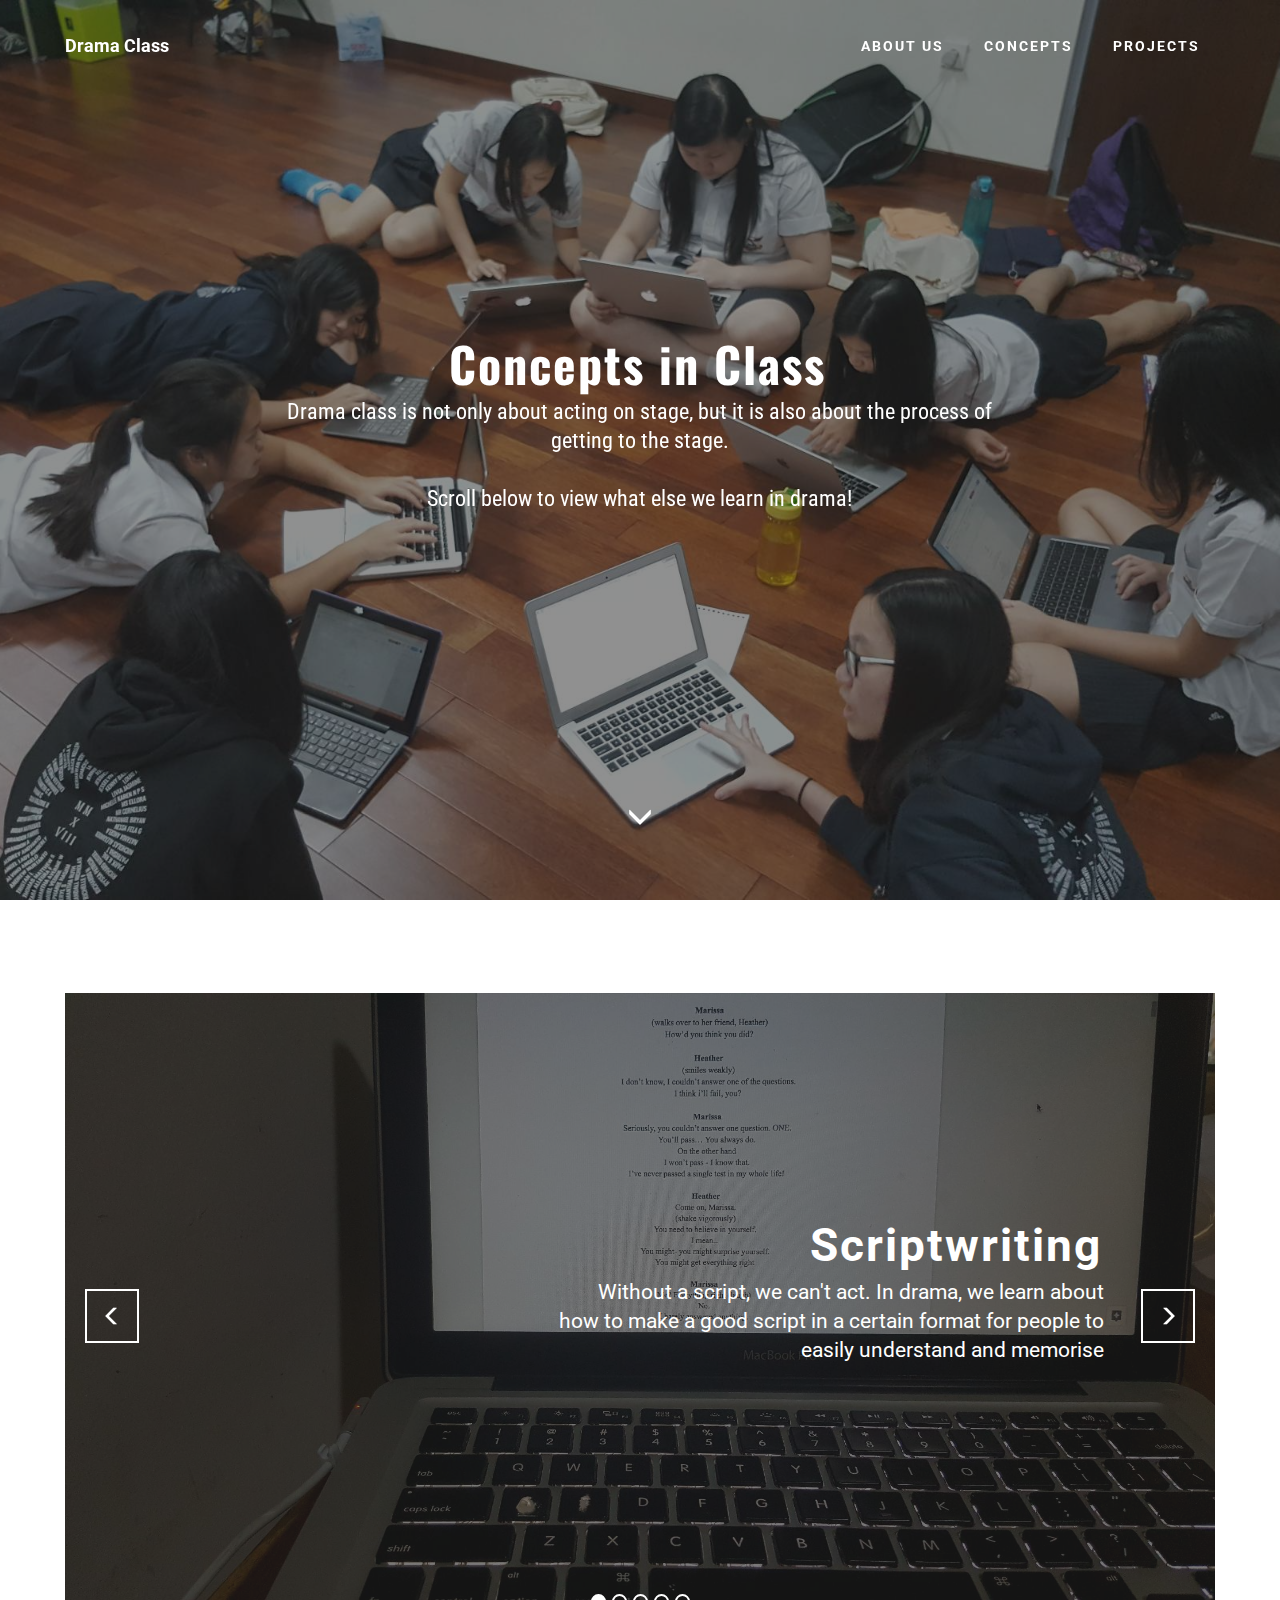
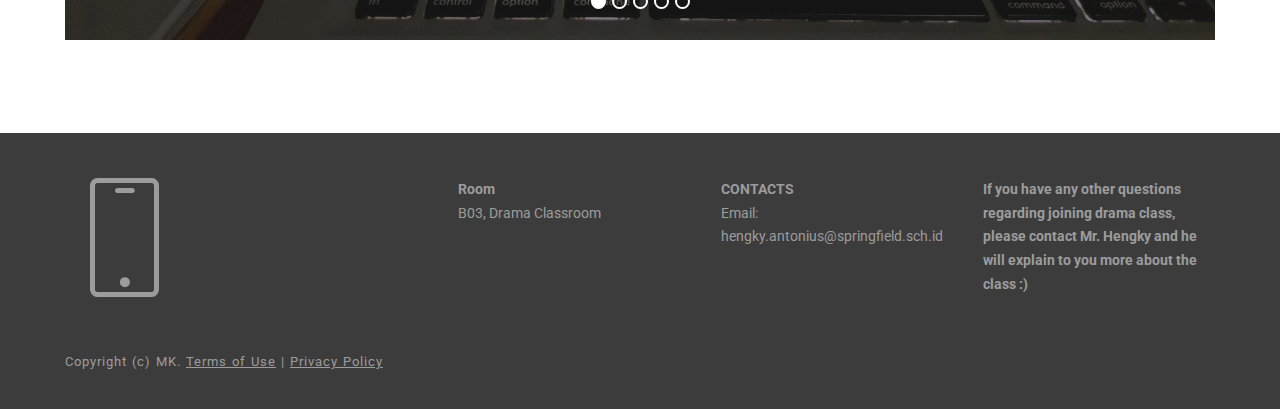
==== concepts.html @ bdacf46d "create github pages" ====
<!DOCTYPE html>
<html >
<head>
  <!-- Site made with Mobirise Website Builder v4.5.4, https://mobirise.com -->
  <meta charset="UTF-8">
  <meta http-equiv="X-UA-Compatible" content="IE=edge">
  <meta name="generator" content="Mobirise v4.5.4, mobirise.com">
  <meta name="viewport" content="width=device-width, initial-scale=1, minimum-scale=1">
  <link rel="shortcut icon" href="assets/images/logo.png" type="image/x-icon">
  <meta name="description" content="Web Page Creator Description">
  <title>Concepts</title>
  <link rel="stylesheet" href="assets/web/assets/mobirise-icons/mobirise-icons.css">
  <link rel="stylesheet" href="https://fonts.googleapis.com/css?family=Roboto:700,400&subset=cyrillic,latin,greek,vietnamese">
  <link rel="stylesheet" href="assets/bootstrap/css/bootstrap.min.css">
  <link rel="stylesheet" href="assets/animate.css/animate.min.css">
  <link rel="stylesheet" href="assets/mobirise/css/style.css">
  <link rel="stylesheet" href="assets/dropdown-menu/style.css">
  <link rel="stylesheet" href="assets/mobirise-slider/style.css">
  <link rel="stylesheet" href="assets/mobirise/css/mbr-additional.css" type="text/css">
  
  
  
</head>
<body>
<section id="dropdown-menu-7" data-rv-view="21">

    <nav class="navbar navbar-dropdown transparent navbar-fixed-top bg-color">

        <div class="container">

            <div class="navbar-brand">
                
                <a class="text-white" href="index.html">Drama Class</a>
            </div>

            <button class="navbar-toggler pull-xs-right hidden-md-up" type="button" data-toggle="collapse" data-target="#exCollapsingNavbar">
                <div class="hamburger-icon"></div>
            </button>

            <ul class="nav-dropdown collapse pull-xs-right navbar-toggleable-sm nav navbar-nav" id="exCollapsingNavbar"><li class="nav-item"><a class="nav-link link" href="page4.html">ABOUT US</a></li><li class="nav-item dropdown"><a class="nav-link link" href="concepts.html" aria-expanded="false">CONCEPTS</a></li><li class="nav-item"><a class="nav-link link" href="Projects.html" aria-expanded="false">PROJECTS</a></li></ul>

        </div>

    </nav>

</section>

<section class="engine"><a href="https://mobirise.co/d">free web software</a></section><section class="mbr-box mbr-section mbr-section--relative mbr-section--fixed-size mbr-section--full-height mbr-section--bg-adapted mbr-parallax-background mbr-after-navbar" id="header4-r" data-rv-view="23" style="background-image: url(assets/images/20180405-112020-2000x1125.jpg);">
    <div class="mbr-box__magnet mbr-box__magnet--sm-padding mbr-box__magnet--center-center">
        <div class="mbr-overlay" style="opacity: 0.5; background-color: rgb(34, 34, 34);"></div>
        <div class="mbr-box__container mbr-section__container container">
            <div class="mbr-box mbr-box--stretched"><div class="mbr-box__magnet mbr-box__magnet--center-center">
                <div class="row"><div class=" col-sm-8 col-sm-offset-2">
                    <div class="mbr-hero animated fadeInUp">
                        <h1 class="mbr-hero__text">Concepts in Class</h1>
                        <p class="mbr-hero__subtext">Drama class is not only about acting on stage, but it is also about the process of getting to the stage.<br><br>Scroll below to view what else we learn in drama!</p>
                    </div>
                    
                </div></div>
            </div></div>
        </div>
        <div class="mbr-arrow mbr-arrow--floating text-center">
            <div class="mbr-section__container container">
                <a class="mbr-arrow__link" href="#slider-1f"><i class="glyphicon glyphicon-menu-down"></i></a>
            </div>
        </div>
    </div>
</section>

<section class="mbr-slider mbr-section mbr-section--no-padding carousel slide" data-ride="carousel" data-wrap="true" data-interval="5000" id="slider-1f" data-rv-view="26" style="background-color: rgb(255, 255, 255);">
    <div class="mbr-section__container boxed-slider container" style="padding-top: 93px; padding-bottom: 93px;">
        <div>
            <ol class="carousel-indicators">
                <li data-app-prevent-settings="" data-target="#slider-1f" class="active" data-slide-to="0"></li><li data-app-prevent-settings="" data-target="#slider-1f" data-slide-to="1"></li><li data-app-prevent-settings="" data-target="#slider-1f" data-slide-to="2"></li><li data-app-prevent-settings="" data-target="#slider-1f" data-slide-to="3"></li><li data-app-prevent-settings="" data-target="#slider-1f" data-slide-to="4"></li>
            </ol>
            <div class="carousel-inner" role="listbox">
                <div class="mbr-box mbr-section mbr-section--relative mbr-section--fixed-size mbr-section--bg-adapted item dark center active">
                    <div class="mbr-box__magnet mbr-box__magnet--center-right">
                    <div class="mbr-overlay" style="opacity: 0.6;"></div>                        
                        <div>
                            <img src="assets/images/20180415-161152-2000x1125.jpg">
                            <div class="row">
                                <div class=" col-md-6 col-md-offset-5">  

                                <div class="mbr-hero">
                                    <h1 class="mbr-hero__text">Scriptwriting</h1>

                                    <p class="mbr-hero__subtext">Without a script, we can't act. In drama, we learn about how to make a good script in a certain format for people to easily understand and memorise</p>
                                </div>
                                
                                </div>
                            </div>
                        </div>
                    </div>
                </div><div class="mbr-box mbr-section mbr-section--relative mbr-section--fixed-size mbr-section--bg-adapted item dark center">
                    <div class="mbr-box__magnet mbr-box__magnet--center-right">
                    <div class="mbr-overlay" style="opacity: 0.4;"></div>                        
                        <div>
                            <img src="assets/images/img-1815-2000x1333.jpg">
                            <div class="row">
                                <div class=" col-md-6 col-md-offset-5">  

                                <div class="mbr-hero">
                                    <h1 class="mbr-hero__text">Directing</h1>

                                    <p class="mbr-hero__subtext">On drama class, we also learn how to direct a performance, even if the person might not even be from drama class.</p>
                                </div>
                                
                                </div>
                            </div>
                        </div>
                    </div>
                </div><div class="mbr-box mbr-section mbr-section--relative mbr-section--fixed-size mbr-section--bg-adapted item dark center">
                    <div class="mbr-box__magnet mbr-box__magnet--center-right">
                    <div class="mbr-overlay" style="opacity: 0.4;"></div>                        
                        <div>
                            <img src="assets/images/img-20171207-wa0040-1061x707.jpg">
                            <div class="row">
                                <div class=" col-md-6 col-md-offset-5">  

                                <div class="mbr-hero">
                                    <h1 class="mbr-hero__text">Acting</h1>

                                    <p class="mbr-hero__subtext">Whenever you hear drama its equivalent to acting and yes that is a part of drama class. In drama class you learn concepts related to acting such as blocking</p>
                                </div>
                                
                                </div>
                            </div>
                        </div>
                    </div>
                </div><div class="mbr-box mbr-section mbr-section--relative mbr-section--fixed-size mbr-section--bg-adapted item dark center">
                    <div class="mbr-box__magnet mbr-box__magnet--center-right">
                    <div class="mbr-overlay"></div>                        
                        <div>
                            <img src="assets/images/20180208-145716-2000x1125.jpg">
                            <div class="row">
                                <div class=" col-md-6 col-md-offset-5">  

                                <div class="mbr-hero">
                                    <h1 class="mbr-hero__text">Backstage</h1>

                                    <p class="mbr-hero__subtext">In drama, we learn backstage work such as tech, props and also costumes. Those little details really help in making the performance better</p>
                                </div>
                                
                                </div>
                            </div>
                        </div>
                    </div>
                </div><div class="mbr-box mbr-section mbr-section--relative mbr-section--fixed-size mbr-section--bg-adapted item dark center">
                    <div class="mbr-box__magnet mbr-box__magnet--center-right">
                    <div class="mbr-overlay" style="opacity: 0.5;"></div>                        
                        <div>
                            <img src="assets/images/1523733133379-1040x780.jpg">
                            <div class="row">
                                <div class=" col-md-6 col-md-offset-5">  

                                <div class="mbr-hero">
                                    <h1 class="mbr-hero__text">Budgeting</h1>

                                    <p class="mbr-hero__subtext">To make a performance we need a budget. This is why drama students also learn how to fundraise and effectively allocate costs for the best performance&nbsp;</p>
                                </div>
                                
                                </div>
                            </div>
                        </div>
                    </div>
                </div>
            </div>
            
            <a data-app-prevent-settings="" class="left carousel-control" role="button" data-slide="prev" href="#slider-1f">
                <span class="glyphicon glyphicon-menu-left" aria-hidden="true"></span>
                <span class="sr-only">Previous</span>
            </a>
            <a data-app-prevent-settings="" class="right carousel-control" role="button" data-slide="next" href="#slider-1f">
                <span class="glyphicon glyphicon-menu-right" aria-hidden="true"></span>
                <span class="sr-only">Next</span>
            </a>
        </div>
    </div>
</section>

<section class="mbr-section mbr-section--relative mbr-section--fixed-size" id="contacts1-g" data-rv-view="38" style="background-color: rgb(60, 60, 60);">
    
    <div class="mbr-section__container container">
        <div class="mbr-contacts mbr-contacts--wysiwyg row" style="padding-top: 45px; padding-bottom: 30px;">
            <div class="col-sm-4">
                <div><a href="https://mobirise.com" class="mbri-mobile mbr-iconfont mbr-iconfont-contacts1"></a></div>
            </div>
            <div class="col-sm-8">
                <div class="row">
                    <div class="col-sm-4">
                        <p class="mbr-contacts__text"><strong>Room</strong><br>B03, Drama Classroom<strong><br></strong><br><br></p>
                    </div>
                    <div class="col-sm-4">
                        <p class="mbr-contacts__text"><strong>CONTACTS</strong><br>Email: hengky.antonius@springfield.sch.id</p>
                    </div>
                    <div class="col-sm-4"><strong>If you have any other questions regarding joining drama class, please contact Mr. Hengky and he will explain to you more about the class :)</strong><ul class="mbr-contacts__list"></ul></div>
                </div>
            </div>
        </div>
    </div>
</section>

<footer class="mbr-section mbr-section--relative mbr-section--fixed-size" id="footer1-h" data-rv-view="40" style="background-color: rgb(60, 60, 60);">
    
    <div class="mbr-section__container container">
        <div class="mbr-footer mbr-footer--wysiwyg row" style="padding-top: 24.6px; padding-bottom: 36.9px;">
            <div class="col-sm-12">
                <p class="mbr-footer__copyright">Copyright (c) MK. <a class="mbr-footer__link text-gray" href="https://mobirise.com/">Terms of Use</a>  | <a class="mbr-footer__link text-gray" href="https://mobirise.com/">Privacy Policy</a></p>
            </div>
        </div>
    </div>
</footer>


  <script src="assets/web/assets/jquery/jquery.min.js"></script>
  <script src="assets/bootstrap/js/bootstrap.min.js"></script>
  <script src="assets/smooth-scroll/smooth-scroll.js"></script>
  <script src="assets/jarallax/jarallax.js"></script>
  <script src="assets/bootstrap-carousel-swipe/bootstrap-carousel-swipe.js"></script>
  <script src="assets/mobirise/js/script.js"></script>
  <script src="assets/dropdown-menu/script.js"></script>
  
  
</body>
</html>
---- assets/web/assets/mobirise-icons/mobirise-icons.css ----
@font-face {
  font-family: 'MobiriseIcons';
  src:  url('mobirise-icons.eot?spat4u');
  src:  url('mobirise-icons.eot?spat4u#iefix') format('embedded-opentype'),
    url('mobirise-icons.ttf?spat4u') format('truetype'),
    url('mobirise-icons.woff?spat4u') format('woff'),
    url('mobirise-icons.svg?spat4u#MobiriseIcons') format('svg');
  font-weight: normal;
  font-style: normal;
}

[class^="mbri-"], [class*=" mbri-"] {
  /* use !important to prevent issues with browser extensions that change fonts */
  font-family: MobiriseIcons !important;
  speak: none;
  font-style: normal;
  font-weight: normal;
  font-variant: normal;
  text-transform: none;
  line-height: 1;

  /* Better Font Rendering =========== */
  -webkit-font-smoothing: antialiased;
  -moz-osx-font-smoothing: grayscale;
}

.mbri-add-submenu:before {
  content: "\e900";
}
.mbri-alert:before {
  content: "\e901";
}
.mbri-align-center:before {
  content: "\e902";
}
.mbri-align-justify:before {
  content: "\e903";
}
.mbri-align-left:before {
  content: "\e904";
}
.mbri-align-right:before {
  content: "\e905";
}
.mbri-android:before {
  content: "\e906";
}
.mbri-apple:before {
  content: "\e907";
}
.mbri-arrow-down:before {
  content: "\e908";
}
.mbri-arrow-next:before {
  content: "\e909";
}
.mbri-arrow-prev:before {
  content: "\e90a";
}
.mbri-arrow-up:before {
  content: "\e90b";
}
.mbri-bold:before {
  content: "\e90c";
}
.mbri-bookmark:before {
  content: "\e90d";
}
.mbri-bootstrap:before {
  content: "\e90e";
}
.mbri-briefcase:before {
  content: "\e90f";
}
.mbri-browse:before {
  content: "\e910";
}
.mbri-bulleted-list:before {
  content: "\e911";
}
.mbri-calendar:before {
  content: "\e912";
}
.mbri-camera:before {
  content: "\e913";
}
.mbri-cart-add:before {
  content: "\e914";
}
.mbri-cart-full:before {
  content: "\e915";
}
.mbri-cash:before {
  content: "\e916";
}
.mbri-change-style:before {
  content: "\e917";
}
.mbri-chat:before {
  content: "\e918";
}
.mbri-clock:before {
  content: "\e919";
}
.mbri-close:before {
  content: "\e91a";
}
.mbri-cloud:before {
  content: "\e91b";
}
.mbri-code:before {
  content: "\e91c";
}
.mbri-contact-form:before {
  content: "\e91d";
}
.mbri-credit-card:before {
  content: "\e91e";
}
.mbri-cursor-click:before {
  content: "\e91f";
}
.mbri-cust-feedback:before {
  content: "\e920";
}
.mbri-database:before {
  content: "\e921";
}
.mbri-delivery:before {
  content: "\e922";
}
.mbri-desktop:before {
  content: "\e923";
}
.mbri-devices:before {
  content: "\e924";
}
.mbri-down:before {
  content: "\e925";
}
.mbri-download:before {
  content: "\e989";
}
.mbri-drag-n-drop:before {
  content: "\e927";
}
.mbri-drag-n-drop2:before {
  content: "\e928";
}
.mbri-edit:before {
  content: "\e929";
}
.mbri-edit2:before {
  content: "\e92a";
}
.mbri-error:before {
  content: "\e92b";
}
.mbri-extension:before {
  content: "\e92c";
}
.mbri-features:before {
  content: "\e92d";
}
.mbri-file:before {
  content: "\e92e";
}
.mbri-flag:before {
  content: "\e92f";
}
.mbri-folder:before {
  content: "\e930";
}
.mbri-gift:before {
  content: "\e931";
}
.mbri-github:before {
  content: "\e932";
}
.mbri-globe:before {
  content: "\e933";
}
.mbri-globe-2:before {
  content: "\e934";
}
.mbri-growing-chart:before {
  content: "\e935";
}
.mbri-hearth:before {
  content: "\e936";
}
.mbri-help:before {
  content: "\e937";
}
.mbri-home:before {
  content: "\e938";
}
.mbri-hot-cup:before {
  content: "\e939";
}
.mbri-idea:before {
  content: "\e93a";
}
.mbri-image-gallery:before {
  content: "\e93b";
}
.mbri-image-slider:before {
  content: "\e93c";
}
.mbri-info:before {
  content: "\e93d";
}
.mbri-italic:before {
  content: "\e93e";
}
.mbri-key:before {
  content: "\e93f";
}
.mbri-laptop:before {
  content: "\e940";
}
.mbri-layers:before {
  content: "\e941";
}
.mbri-left-right:before {
  content: "\e942";
}
.mbri-left:before {
  content: "\e943";
}
.mbri-letter:before {
  content: "\e944";
}
.mbri-like:before {
  content: "\e945";
}
.mbri-link:before {
  content: "\e946";
}
.mbri-lock:before {
  content: "\e947";
}
.mbri-login:before {
  content: "\e948";
}
.mbri-logout:before {
  content: "\e949";
}
.mbri-magic-stick:before {
  content: "\e94a";
}
.mbri-map-pin:before {
  content: "\e94b";
}
.mbri-menu:before {
  content: "\e94c";
}
.mbri-mobile:before {
  content: "\e94d";
}
.mbri-mobile2:before {
  content: "\e94e";
}
.mbri-mobirise:before {
  content: "\e94f";
}
.mbri-more-horizontal:before {
  content: "\e950";
}
.mbri-more-vertical:before {
  content: "\e951";
}
.mbri-music:before {
  content: "\e952";
}
.mbri-new-file:before {
  content: "\e953";
}
.mbri-numbered-list:before {
  content: "\e954";
}
.mbri-opened-folder:before {
  content: "\e955";
}
.mbri-pages:before {
  content: "\e956";
}
.mbri-paper-plane:before {
  content: "\e957";
}
.mbri-paperclip:before {
  content: "\e958";
}
.mbri-photo:before {
  content: "\e959";
}
.mbri-photos:before {
  content: "\e95a";
}
.mbri-pin:before {
  content: "\e95b";
}
.mbri-play:before {
  content: "\e95c";
}
.mbri-plus:before {
  content: "\e95d";
}
.mbri-preview:before {
  content: "\e95e";
}
.mbri-print:before {
  content: "\e95f";
}
.mbri-protect:before {
  content: "\e960";
}
.mbri-question:before {
  content: "\e961";
}
.mbri-quote-left:before {
  content: "\e962";
}
.mbri-quote-right:before {
  content: "\e963";
}
.mbri-refresh:before {
  content: "\e964";
}
.mbri-responsive:before {
  content: "\e965";
}
.mbri-right:before {
  content: "\e966";
}
.mbri-rocket:before {
  content: "\e967";
}
.mbri-sad-face:before {
  content: "\e968";
}
.mbri-sale:before {
  content: "\e969";
}
.mbri-save:before {
  content: "\e96a";
}
.mbri-search:before {
  content: "\e96b";
}
.mbri-setting:before {
  content: "\e96c";
}
.mbri-setting2:before {
  content: "\e96d";
}
.mbri-setting3:before {
  content: "\e96e";
}
.mbri-share:before {
  content: "\e96f";
}
.mbri-shopping-bag:before {
  content: "\e970";
}
.mbri-shopping-basket:before {
  content: "\e971";
}
.mbri-shopping-cart:before {
  content: "\e972";
}
.mbri-sites:before {
  content: "\e973";
}
.mbri-smile-face:before {
  content: "\e974";
}
.mbri-speed:before {
  content: "\e975";
}
.mbri-star:before {
  content: "\e976";
}
.mbri-success:before {
  content: "\e977";
}
.mbri-sun:before {
  content: "\e978";
}
.mbri-sun2:before {
  content: "\e979";
}
.mbri-tablet:before {
  content: "\e97a";
}
.mbri-tablet-vertical:before {
  content: "\e97b";
}
.mbri-target:before {
  content: "\e97c";
}
.mbri-timer:before {
  content: "\e97d";
}
.mbri-to-ftp:before {
  content: "\e97e";
}
.mbri-to-local-drive:before {
  content: "\e97f";
}
.mbri-touch-swipe:before {
  content: "\e980";
}
.mbri-touch:before {
  content: "\e981";
}
.mbri-trash:before {
  content: "\e982";
}
.mbri-underline:before {
  content: "\e983";
}
.mbri-unlink:before {
  content: "\e984";
}
.mbri-unlock:before {
  content: "\e985";
}
.mbri-up-down:before {
  content: "\e986";
}
.mbri-up:before {
  content: "\e987";
}
.mbri-update:before {
  content: "\e988";
}
.mbri-upload:before {
 content: "\e926"; 
}
.mbri-user:before {
  content: "\e98a";
}
.mbri-user2:before {
  content: "\e98b";
}
.mbri-users:before {
  content: "\e98c";
}
.mbri-video:before {
  content: "\e98d";
}
.mbri-video-play:before {
  content: "\e98e";
}
.mbri-watch:before {
  content: "\e98f";
}
.mbri-website-theme:before {
  content: "\e990";
}
.mbri-wifi:before {
  content: "\e991";
}
.mbri-windows:before {
  content: "\e992";
}
.mbri-zoom-out:before {
  content: "\e993";
}
.mbri-redo:before {
  content: "\e994";
}
.mbri-undo:before {
  content: "\e995";
}
---- assets/mobirise/css/style.css ----
.is-builder .animated {
  -webkit-animation-name: none !important;
  animation-name: none !important;
}
html {
  position: relative;
  min-height: 100%;
}
.mbr-embedded-video {
  position: relative;
}
.mbr-background-video,
.mbr-background-video-preview {
  bottom: 0;
  left: 0;
  overflow: hidden;
  position: absolute;
  right: 0;
  top: 0;
}
.mbr-parallax-background,
.mbr-background {
  background-attachment: fixed !important;
  background-position: 50% 0;
  background-repeat: no-repeat;
  background-size: cover !important;
}
.mbr-hidden-scrollbar .mbr-parallax-background {
  background-size: auto 130%;
}
.mobile .mbr-parallax-background {
  background-attachment: scroll !important;
}
.mbr-background {
  background-attachment: scroll !important;
}
.mbr-navbar {
  position: relative;
  width: 100%;
}
.mbr-navbar:before {
  content: "";
  display: block;
}
.mbr-navbar__brand-link:after,
.mbr-navbar__brand-img {
  max-height: 74px;
  height: 100%;
}
.mbr-navbar:before,
.mbr-navbar__container {
  height: 98px;
}
.mbr-navbar--ss .mbr-navbar__brand-link:after,
.mbr-navbar--ss .mbr-navbar__brand-img {
  height: 74px;
}
.mbr-navbar--ss:before,
.mbr-navbar--ss .mbr-navbar__container {
  height: 98px;
}
.mbr-navbar--xs .mbr-navbar__brand-link:after,
.mbr-navbar--xs .mbr-navbar__brand-img {
  height: 32px;
}
.mbr-navbar--xs:before,
.mbr-navbar--xs .mbr-navbar__container {
  height: 56px;
}
.mbr-navbar--s .mbr-navbar__brand-link:after,
.mbr-navbar--s .mbr-navbar__brand-img {
  height: 48px;
}
.mbr-navbar--s:before,
.mbr-navbar--s .mbr-navbar__container {
  height: 72px;
}
.mbr-navbar--m .mbr-navbar__brand-link:after,
.mbr-navbar--m .mbr-navbar__brand-img {
  height: 64px;
}
.mbr-navbar--m:before,
.mbr-navbar--m .mbr-navbar__container {
  height: 88px;
}
.mbr-navbar--l .mbr-navbar__brand-link:after,
.mbr-navbar--l .mbr-navbar__brand-img {
  height: 96px;
}
.mbr-navbar--l:before,
.mbr-navbar--l .mbr-navbar__container {
  height: 120px;
}
.mbr-navbar--xl .mbr-navbar__brand-link:after,
.mbr-navbar--xl .mbr-navbar__brand-img {
  height: 128px;
}
.mbr-navbar--xl:before,
.mbr-navbar--xl .mbr-navbar__container {
  height: 152px;
}
.mbr-navbar--short .mbr-navbar__brand-link:after,
.mbr-navbar--short .mbr-navbar__brand-img {
  height: 40px;
}
.mbr-navbar--short .mbr-brand__logo .mbr-iconfont{
  font-size: 40px;
}
.mbr-navbar--short:before,
.mbr-navbar--short .mbr-navbar__container {
  height: 64px;
}
.mbr-navbar--short .mbr-navbar__container {
  padding: 12px 0;
}
@media (max-width: 767px) {
  .mbr-navbar--short .mbr-navbar__brand-link:after,
  .mbr-navbar--short .mbr-navbar__brand-img {
    height: 31px;
  }
  .mbr-navbar--short:before,
  .mbr-navbar--short .mbr-navbar__container {
    height: 45px;
  }
  .mbr-navbar--short .mbr-navbar__container {
    padding: 7px 0;
  }
}
.mbr-navbar__brand-img {
  position: relative;
}
.mbr-navbar__brand-img,
.mbr-navbar__container,
.mbr-navbar__section {
  -webkit-transition: all 300ms ease-in-out 0s;
  -o-transition: all 300ms ease-in-out 0s;
  transition: all 300ms ease-in-out 0s;
}
.mbr-navbar__section {
  background: #2c2c2c;
  height: auto;
  position: absolute;
  top: 0;
  width: 100%;
  z-index: 1000;
}
.mbr-navbar__container {
  display: table;
  padding: 12px 0;
  width: 100%;
}
.mbr-navbar__menu-box {
  display: table;
  width: 100%;
}
.mbr-navbar__menu-box--inline-left,
.mbr-navbar__menu-box--inline-center,
.mbr-navbar__menu-box--inline-right {
  display: block;
  text-align: left;
}
.mbr-navbar__menu-box--inline-center {
  text-align: center;
}
.mbr-navbar__menu-box--inline-right {
  text-align: right;
}
.mbr-navbar__column {
  display: table-cell;
  vertical-align: middle;
}
.mbr-navbar__column--xxs {
  width: 1%;
}
.mbr-navbar__column--xs {
  width: 10%;
}
.mbr-navbar__column--s {
  width: 20%;
}
.mbr-navbar__column--m {
  width: 30%;
}
.mbr-navbar__column--l {
  width: 40%;
}
.mbr-navbar__column--xl {
  width: 50%;
}
.mbr-navbar__menu-box--inline-left .mbr-navbar__column,
.mbr-navbar__menu-box--inline-center .mbr-navbar__column,
.mbr-navbar__menu-box--inline-right .mbr-navbar__column {
  display: inline-block;
}
.mbr-navbar__items {
  float: left;
  padding-left: 0px;
  position: relative;
  left: -20px;
}
.mbr-navbar__items--right {
  float: right;
  left: 0;
}
.float-left {
  float: left;
}
.mbr-navbar__item {
  display: block;
  float: left;
  position: relative;
}
.mbr-navbar__hamburger {
  display: none;
  margin-top: -11px;
  position: absolute;
  right: 0;
  top: 50%;
  z-index: 10000;
}
.mbr-navbar--collapsed .mbr-navbar__container {
  position: relative;
}
.mbr-navbar--collapsed .mbr-navbar__column {
  display: block;
  width: 100%;
}
.mbr-navbar--collapsed .mbr-navbar__items--right {
  padding-top: 13px;
}
.mbr-navbar--collapsed .mbr-navbar__menu {
  background: rgba(0, 0, 0, 0.9);
  display: none;
  height: 100%;
  left: 0;
  position: fixed;
  top: 0;
  width: 100%;
  z-index: 9999;
}
.mbr-navbar--collapsed .mbr-navbar__menu-box {
  display: table-cell;
  vertical-align: middle;
}
.mbr-navbar--collapsed .mbr-navbar__items {
  float: none;
}
.mbr-navbar--collapsed .mbr-navbar__item {
  float: none;
}
.mbr-navbar--collapsed .mbr-navbar__hamburger {
  display: block;
}
.mbr-navbar--collapsed.mbr-navbar--open .mbr-navbar__menu {
  display: table;
}
.mbr-navbar--collapsed.mbr-navbar--open:not(.mbr-navbar--sticky) .mbr-navbar__section {
  background: none;
  position: fixed;
}
.mbr-navbar--collapsed.mbr-navbar--open .mbr-navbar__brand {
  visibility: hidden;
}
.mbr-navbar--collapsed.mbr-navbar--sticky.mbr-navbar--open .mbr-navbar__brand {
  visibility: visible;
}
.mbr-navbar--collapsed.mbr-navbar--open .mbr-navbar__brand-img,
.mbr-navbar--collapsed.mbr-navbar--open .mbr-navbar__container {
  -webkit-transition: none;
  -o-transition: none;
  transition: none;
}
.mbr-navbar--freeze.mbr-navbar--collapsed.mbr-navbar--open .mbr-navbar__hamburger,
.mbr-navbar--freeze.mbr-navbar--collapsed.mbr-navbar--open .mbr-navbar__hamburger:hover {
  color: #fff !important;
}
.mbr-navbar--sticky .mbr-navbar__section {
  position: fixed;
}
.mbr-navbar--absolute {
  position: absolute;
}
/* fix for popup menu conflict */
@media (max-width: 480px) {
  .mbr-navbar--absolute.mbr-navbar[id^=menu-] {
    position: absolute;
  }
}
.mbr-navbar--transparent .mbr-navbar__section {
  background: none;
}
.mbr-navbar--stuck .mbr-navbar__section,
.mbr-navbar--relative .mbr-navbar__section {
  background: #2c2c2c;
}
@media (max-width: 991px) {
  .mbr-navbar--auto-collapse .mbr-navbar__container {
    position: relative;
  }
  .mbr-navbar--auto-collapse .mbr-navbar__column {
    display: block;
    width: 100%;
  }
  .mbr-navbar__column {
    max-height: 100vh;
    overflow-x: hidden;
    overflow-y:auto;
  }
  .mbr-navbar__column::-webkit-scrollbar {
    display:none;
  }
  .mbr-navbar--auto-collapse .mbr-navbar__items--right {
    padding-top: 13px;
  }
  .mbr-navbar--auto-collapse .mbr-navbar__menu {
    background: rgba(0, 0, 0, 0.9);
    display: none;
    height: 100%;
    left: 0;
    position: fixed;
    top: 0;
    width: 100%;
    z-index: 9999;
  }
  .mbr-navbar--auto-collapse .mbr-navbar__menu-box {
    display: table-cell;
    vertical-align: middle;
  }
  .mbr-navbar--auto-collapse .mbr-navbar__items {
    float: none;
  }
  .mbr-navbar--auto-collapse .mbr-navbar__item {
    float: none;
  }
  .mbr-navbar--auto-collapse .mbr-navbar__hamburger {
    display: block;
  }
  .mbr-navbar--auto-collapse.mbr-navbar--open .mbr-navbar__menu {
    display: table;
  }
  .mbr-navbar--auto-collapse.mbr-navbar--open:not(.mbr-navbar--sticky) .mbr-navbar__section {
    background: none;
    position: fixed;
  }
  .mbr-navbar--auto-collapse.mbr-navbar--open .mbr-navbar__brand {
    visibility: hidden;
  }
  .mbr-navbar--auto-collapse.mbr-navbar--sticky.mbr-navbar--open .mbr-navbar__brand {
    visibility: visible;
  }
  .mbr-navbar--auto-collapse.mbr-navbar--open .mbr-navbar__brand-img,
  .mbr-navbar--auto-collapse.mbr-navbar--open .mbr-navbar__container {
    -webkit-transition: none;
    -o-transition: none;
    transition: none;
  }
}
.mbr-after-navbar:before {
  content: "";
  display: block;
  height: 98px;
}
.mbr-hamburger {
  cursor: pointer;
  height: 23px;
  width: 30px;
}
.mbr-hamburger:focus {
  outline: none;
}
.mbr-hamburger__line,
.mbr-hamburger__line:before,
.mbr-hamburger__line:after {
  content: "";
  position: absolute;
  display: block;
  height: 1px;
  cursor: pointer;
}
.mbr-hamburger__line,
.mbr-hamburger__line:before,
.mbr-hamburger__line:after {
  width: 30px;
  border-bottom: 5px solid;
  top: 9px;
}
.mbr-hamburger__line:before {
  top: -9px;
}
.mbr-hamburger__line:after {
  top: 9px;
}
.mbr-hamburger__line,
.mbr-hamburger__line:before,
.mbr-hamburger__line:after {
  -webkit-transition: all 300ms ease-in-out;
  transition: all 300ms ease-in-out;
}
.mbr-hamburger--open .mbr-hamburger__line {
  border-color: transparent;
}
.mbr-hamburger--open .mbr-hamburger__line:before,
.mbr-hamburger--open .mbr-hamburger__line:after {
  top: 0;
}
.mbr-hamburger--open .mbr-hamburger__line:before {
  -ms-transform: rotate(45deg);
  -webkit-transform: rotate(45deg);
  transform: rotate(45deg);
}
.mbr-hamburger--open .mbr-hamburger__line:after {
  top: 10px;
  -ms-transform: translatey(-10px) rotate(-45deg);
  -webkit-transform: translatey(-10px) rotate(-45deg);
  transform: translatey(-10px) rotate(-45deg);
}
@media (max-width: 767px) {
  .mbr-hamburger {
    height: 23px;
    width: 27px;
  }
  .mbr-hamburger__line,
  .mbr-hamburger__line:before,
  .mbr-hamburger__line:after {
    width: 27px;
    border-bottom: 4px solid;
    top: 9px;
  }
  .mbr-hamburger__line:before {
    top: -9px;
  }
  .mbr-hamburger__line:after {
    top: 9px;
  }
}

.navbar-dropdown .hamburger-icon {
  content: "";
  width: 16px;
  -webkit-box-shadow: 0 -6px 0 1px,0 0 0 1px,0 6px 0 1px;
  -moz-box-shadow: 0 -6px 0 1px,0 0 0 1px,0 6px 0 1px;
  box-shadow: 0 -6px 0 1px,0 0 0 1px,0 6px 0 1px;
}

.mbr-brand {
  display: block;
  float: left;
  position: relative;
}
.mbr-brand,
.mbr-brand:hover {
  text-decoration: none;
}
.mbr-brand__name {
  display: block;
  font-weight: bold;
  margin-top: 5px;
  text-align: center;
}
.mbr-brand__name,
.mbr-brand__name:hover {
  text-decoration: none;
}
.mbr-brand--inline {
  display: table;
}
.mbr-brand--inline:after {
  content: "";
  display: table-cell;
  width: 1px;
}
.mbr-brand--inline .mbr-brand__logo,
.mbr-brand--inline .mbr-brand__name {
  display: table-cell;
  vertical-align: middle;
}
.mbr-brand--inline .mbr-brand__logo {
  padding-right: 10px;
}
.mbr-brand--inline .mbr-brand__name {
  margin: 0;
  text-align: left;
}
.mbr-form {
  display: table;
  margin-top: -13px;
  position: relative;
  top: 14px;
  width: 100%;
}
.mbr-form__left,
.mbr-form__right {
  display: table-cell;
  vertical-align: top;
}
.mbr-form__left {
  padding-right: 3px;
}
.mbr-form__right {
  width: 1px;
}
@media (max-width: 530px) {
  .mbr-form {
    display: block;
    margin-top: -27px;
    position: relative;
    top: 26px;
  }
  .mbr-form__left,
  .mbr-form__right {
    display: block;
  }
  .mbr-form__left {
    margin-bottom: 12px;
    padding-right: 0;
  }
  .mbr-form__right {
    width: 100%;
  }
}
.mbr-section {
  padding: 0 20px;
}
.mbr-section--no-padding {
  padding: 0;
}
.mbr-section--relative {
  position: relative;
}
.mbr-section--fixed-size {
  overflow: hidden;
}
.mbr-section--full-height {
  height: 100vh;
}
.mbr-section--full-height.mbr-after-navbar:before {
  display: none;
}
.mbr-section--bg-adapted {
  background-attachment: scroll;
  background-position: 50% 0;
  background-repeat: no-repeat;
  background-size: cover;
}
.mbr-section--gray {
  background-color: #444444;
}
.mbr-section--light-gray {
  background-color: #f0f0f0;
}
.mbr-section--dark-gray {
  background-color: #3c3c3c;
}
.mbr-section__container {
  padding: 0;
  position: relative;
  z-index: 3;
}
.mbr-section__container--center {
  text-align: center;
}
.mbr-section__container--std-padding {
  padding: 93px 0;
}
.mbr-section__container--std-top-padding {
  padding-top: 93px;
}
.mbr-section__container--std-bot-padding {
  padding-bottom: 93px;
}
.mbr-section__container--sm-padding {
  padding: 41px 0;
}
.mbr-section__container--sm-top-padding {
  padding-top: 41px;
}
.mbr-section__container--sm-bot-padding {
  padding-bottom: 41px;
}
.mbr-section__container--isolated {
  padding-bottom: 93px;
  padding-top: 93px;
}
.mbr-section__container--first {
  padding-top: 93px;
  padding-bottom: 41px;
}
.mbr-section__container--middle {
  padding-bottom: 41px;
}
.mbr-section__container--last {
  padding-bottom: 93px;
}
.mbr-section__row {
  margin-left: -24px;
  margin-right: -24px;
}
.mbr-section__col {
  overflow: hidden;
  padding-left: 24px;
  padding-right: 24px;
}
.mbr-section__left {
  padding-right: 40px;
}
.mbr-section__right {
  padding-left: 15px;
}
.mbr-section__header {
  line-height: 1.5em;
  margin: -10px 0 0;
  text-align: center;
}
@media (min-width: 768px) {
  .mbr-section--short-paddings .mbr-section__container--std-padding {
    padding: 59px 0;
  }
  .mbr-section--short-paddings .mbr-section__container--std-top-padding {
    padding-top: 59px;
  }
  .mbr-section--short-paddings .mbr-section__container--std-bot-padding {
    padding-bottom: 59px;
  }
  .mbr-section--short-paddings .mbr-section__container--sm-padding {
    padding: 41px 0;
  }
  .mbr-section--short-paddings .mbr-section__container--sm-top-padding {
    padding-top: 41px;
  }
  .mbr-section--short-paddings .mbr-section__container--sm-bot-padding {
    padding-bottom: 41px;
  }
  .mbr-section--short-paddings .mbr-section__container--isolated {
    padding-bottom: 59px;
    padding-top: 59px;
  }
  .mbr-section--short-paddings .mbr-section__container--first {
    padding-top: 59px;
    padding-bottom: 41px;
  }
  .mbr-section--short-paddings .mbr-section__container--middle {
    padding-bottom: 41px;
  }
  .mbr-section--short-paddings .mbr-section__container--last {
    padding-bottom: 59px;
  }
}
@media (max-width: 767px) {
  .mbr-section__left {
    padding-right: 15px;
  }
  .mbr-section__right {
    padding-left: 15px;
    padding-top: 51px;
  }
}
.mbr-arrow {
  bottom: 71px;
  left: 0;
  line-height: 1px;
  padding: 0 20px;
  position: absolute;
  width: 100%;
  z-index: 3;
}
.mbr-arrow__link {
  display: inline-block;
  font-size: 26px;
}
.mbr-arrow__link,
.mbr-arrow__link:hover,
.mbr-arrow__link:focus {
  color: #fff;
}
.mbr-arrow--floating .mbr-arrow__link {
  -webkit-animation: floating-arrow 1.6s infinite ease-in-out 0s;
  -o-animation: floating-arrow 1.6s infinite ease-in-out 0s;
  animation: floating-arrow 1.6s infinite ease-in-out 0s;
}
@-webkit-keyframes floating-arrow {
  from {
    -webkit-transform: translateY(0);
    transform: translateY(0);
  }
  65% {
    -webkit-transform: translateY(11px);
    transform: translateY(11px);
  }
  to {
    -webkit-transform: translateY(0);
    transform: translateY(0);
  }
}
@-o-keyframes floating-arrow {
  from {
    -webkit-transform: translateY(0);
    transform: translateY(0);
  }
  65% {
    -webkit-transform: translateY(11px);
    transform: translateY(11px);
  }
  to {
    -webkit-transform: translateY(0);
    transform: translateY(0);
  }
}
@keyframes floating-arrow {
  from {
    -webkit-transform: translateY(0);
    transform: translateY(0);
  }
  65% {
    -webkit-transform: translateY(11px);
    transform: translateY(11px);
  }
  to {
    -webkit-transform: translateY(0);
    transform: translateY(0);
  }
}
.mbr-arrow--dark .mbr-arrow__link,
.mbr-arrow--dark .mbr-arrow__link:hover,
.mbr-arrow--dark .mbr-arrow__link:focus {
  color: #252525;
}
@media (max-width: 767px) {
  .mbr-arrow {
    bottom: 41px;
  }
}
@media (max-width: 320px) {
  .mbr-arrow {
    bottom: 21px;
    text-align: center;
  }
}
@media all and (device-width: 320px) and (device-height: 568px) and (orientation: portrait) {
  .mbr-arrow {
    bottom: 31px;
  }
}
.mbr-box {
  display: table;
  width: 100%;
}
.mbr-box--fixed {
  table-layout: fixed;
}
.mbr-box--stretched {
  height: 100%;
}
.mbr-box__magnet {
  display: table-cell;
  float: none;
  height: 100%;
  margin-bottom: 0;
  margin-top: 0;
  text-align: center;
  vertical-align: middle;
}
.mbr-box__magnet--sm-padding {
  padding: 41px 0;
}
.mbr-box__magnet--top-left,
.mbr-box__magnet--top-center,
.mbr-box__magnet--top-right {
  vertical-align: top;
}
.mbr-box__magnet--bottom-left,
.mbr-box__magnet--bottom-center,
.mbr-box__magnet--bottom-right {
  vertical-align: bottom;
}
.mbr-box__magnet--top-left,
.mbr-box__magnet--center-left,
.mbr-box__magnet--bottom-left {
  text-align: left;
}
.mbr-box__magnet--top-right,
.mbr-box__magnet--center-right,
.mbr-box__magnet--bottom-right {
  text-align: right;
}
.mbr-box__container {
  height: 50%;
}
@media (max-width: 767px) {
  .mbr-box__container {
    height: 100%;
  }
  .mbr-box--adapted {
    display: block;
  }
  .mbr-box--adapted > .mbr-box__magnet {
    display: block;
    height: auto;
  }
}
.mbr-overlay {
  background: #222;
  bottom: 0;
  left: 0;
  position: absolute;
  right: 0;
  top: 0;
  z-index: 2;
}
.mbr-google-map__marker {
  color: #252525;
  display: none;
  margin: 0;
}
.mbr-google-map--loaded .mbr-google-map__marker {
  display: block;
}
.mbr-hero {
  color: #fff;
  position: relative;
}
.mbr-hero__text {
  font-size: 46px;
  font-weight: bold;
  left: -2px;
  letter-spacing: 2px;
  line-height: 50px;
  margin: -18px 0 1px 0;
  padding-bottom: 41px;
  position: relative;
  top: 8px;
}
.mbr-hero__subtext {
  font-size: 21px;
  line-height: 29px;
  margin: -32px 0 3px 0;
  padding: 0 0 41px 0;
  position: relative;
  top: 6px;
}
.mbr-figure {
  display: inline-block;
  /*line-height: 1px;*/
  margin: 0;
  max-width: 100%;
  overflow: hidden;
  position: relative;
}
.mbr-figure--no-bg {
  background: none;
}
.mbr-figure--full-width {
  display: block;
  width: 100%;
}
.mbr-figure.mbr-after-navbar:before {
  display: none;
}
.mbr-figure--full-width iframe,
.mbr-figure--full-width .mbr-figure__img,
.mbr-figure--full-width .mbr-figure__map {
  width: 100%;
}
.mbr-figure iframe,
.mbr-figure__img,
.mbr-figure__map {
  max-width: 100%;
}
@-webkit-keyframes mapCircleLoading {
  from {
    -webkit-transform: rotate(0deg);
  }
  to {
    -webkit-transform: rotate(359deg);
  }
}
@keyframes mapCircleLoading {
  from {
    transform: rotate(0deg);
  }
  to {
    transform: rotate(359deg);
  }
}
.mbr-figure__map {
  height: 400px;
  position: relative;
}
.mbr-figure__map--short {
  height: 300px;
}
.mbr-figure__map iframe {
  height: 100%;
  width: 100%;
}
.mbr-figure__map [data-state-details] {
  color: #6b6763;
  font-family: "Roboto", Helvetica, Arial, sans-serif;
  height: 1.5em;
  margin-top: -0.75em;
  padding-left: 20px;
  padding-right: 20px;
  position: absolute;
  text-align: center;
  top: 50%;
  width: 100%;
}
.mbr-figure__map[data-state] {
  background: #e9e5dc;
}
.mbr-figure__map[data-state="loading"] [data-state-details] {
  display: none;
}
.mbr-figure__map[data-state="loading"]::after {
  content: "";
  -webkit-animation: mapCircleLoading .6s infinite linear;
  animation: mapCircleLoading .6s infinite linear;
  border-radius: 50%;
  border: 6px rgba(255, 255, 255, 0.35) solid;
  border-top-color: #fff;
  height: 40px;
  left: 50%;
  margin-left: -20px;
  margin-top: -20px;
  position: absolute;
  top: 50%;
  width: 40px;
}
.mbr-figure__caption {
  background: rgba(0, 0, 0, 0.5);
  bottom: 0;
  color: #fff;
  display: block;
  font-size: 17px;
  left: 0;
  line-height: 1.3em;
  min-height: 53px;
  padding: 17px 20px;
  position: absolute;
  text-align: left;
  width: 100%;
}
.mbr-figure__caption--no-padding {
  padding: 17px 0;
}
.mbr-figure--wysiwyg .mbr-figure__caption a,
.mbr-figure--wysiwyg .mbr-figure__caption a:hover {
  color: inherit;
  text-decoration: underline;
}
.mbr-figure--caption-inside-top .mbr-figure__caption {
  bottom: auto;
  top: 0;
}
.mbr-figure--caption-outside-top .mbr-figure__caption,
.mbr-figure--caption-outside-bottom .mbr-figure__caption {
  background: none;
  position: relative;
}
.mbr-figure--no-bg.mbr-figure--caption-outside-top .mbr-figure__caption,
.mbr-figure--no-bg.mbr-figure--caption-outside-bottom .mbr-figure__caption {
  color: #252525;
}
.mbr-figure--no-bg.mbr-figure--caption-outside-top .mbr-figure__caption {
  margin-top: -3px;
  padding-top: 0;
}
.mbr-figure--no-bg.mbr-figure--caption-outside-bottom .mbr-figure__caption {
  margin-top: -2px;
  padding-bottom: 0;
  top: 2px;
}
.mbr-figure__caption--std-grid {
  background: none;
  z-index: 2;
  overflow: hidden;
}
.mbr-figure__caption--std-grid:before {
  bottom: 0;
  content: "";
  position: absolute;
  top: 0;
  width: 200%;
  z-index: -1;
  margin-left: -50%;
}
.mbr-figure--caption-inside-top .mbr-figure__caption--std-grid:before,
.mbr-figure--caption-inside-bottom .mbr-figure__caption--std-grid:before {
  background: rgba(0, 0, 0, 0.6);
}
.mbr-figure__caption-small {
  color: #ccc;
  display: block;
  font-size: 14px;
  line-height: 1.3em;
}
.mbr-figure--no-bg.mbr-figure--caption-outside-top .mbr-figure__caption-small,
.mbr-figure--no-bg.mbr-figure--caption-outside-bottom .mbr-figure__caption-small {
  color: #777;
}
@media (max-width: 767px) {
  .mbr-figure--adapted {
    display: block;
    width: 100%;
  }
  .mbr-figure--adapted iframe,
  .mbr-figure--adapted .mbr-figure__img,
  .mbr-figure--adapted .mbr-figure__map {
    width: 100%;
  }
  .mbr-figure--caption-inside-top .mbr-figure__caption,
  .mbr-figure--caption-inside-bottom .mbr-figure__caption {
    background: none;
    position: relative;
  }
  .mbr-figure--caption-inside-top .mbr-figure__caption--std-grid:before,
  .mbr-figure--caption-inside-bottom .mbr-figure__caption--std-grid:before {
    display: none;
  }
}
.mbr-reviews {
  list-style: none;
  margin: 0 -15px;
  padding: 3px 0 0 0;
}
.mbr-reviews__item {
  position: relative;
  margin-top: 39px;
}
.mbr-reviews__text {
  background: #fafafa;
  border-radius: 3px;
  border: 1px solid #ededed;
  color: #777;
  font-size: 16px;
  line-height: 26px;
  padding: 20px;
  position: relative;
}
.mbr-reviews__text:before {
  -webkit-transform: rotate(45deg);
  -ms-transform: rotate(45deg);
  -o-transform: rotate(45deg);
  transform: rotate(45deg);
  width: 14px;
  height: 14px;
  background-color: #fafafa;
  border-color: #ededed;
  border-style: none solid solid none;
  border-width: 0 1px 1px 0;
  bottom: -8px;
  content: "";
  display: block;
  left: 50px;
  position: absolute;
}
.mbr-reviews__p {
  margin: 0;
}
.mbr-reviews__author {
  margin-top: 30px;
  padding-left: 102px;
  position: relative;
}
.mbr-reviews__author--short {
  margin-top: 27px;
  padding-left: 32px;
}
.mbr-reviews__author-img {
  width: 50px;
  height: 50px;
  border-radius: 50%;
  left: 33px;
  position: absolute;
  top: 0;
}
.mbr-reviews__author-name {
  color: #777;
  font-size: 14px;
  font-weight: bold;
  position: relative;
  top: -3px;
}
.mbr-reviews__author-bio {
  color: #999;
  font-size: 12px;
}
@media (max-width: 767px) {
  .mbr-reviews__author {
    padding-bottom: 32px;
  }
  .mbr-reviews__author--short {
    padding-bottom: 1px;
  }
}
@media (min-width: 768px) and (max-width: 991px) {
  .mbr-reviews__item:nth-of-type(2n+1) {
    clear: left;
  }
}
@media (min-width: 992px) {
  .mbr-reviews__item:nth-of-type(3n+1) {
    clear: left;
  }
}
@media (max-width: 991px) {
  .mbr-header--reduce .mbr-header__text {
    padding-top: 1em;
    margin-top: -1em;
  }
}
.mbr-header {
  margin-top: -20px;
  padding: 0;
  position: relative;
  text-align: left;
  top: 10px;
}
.mbr-header--std-padding {
  padding-bottom: 41px;
}
.mbr-header--center {
  text-align: center;
}
.mbr-header__text {
  display: block;
  font-size: 25px;
  font-weight: bold;
  letter-spacing: 6px;
  line-height: 1.5em;
  margin: 0;
}
.mbr-header__subtext {
  color: #777;
  font-size: 14px;
  font-style: italic;
  letter-spacing: 1px;
  margin: 8px 0 7px 0;
}
.mbr-header--inline {
  margin-top: 0;
  padding: 41px 0 28px 0;
  top: 0;
}
.mbr-header--inline .mbr-header__text {
  letter-spacing: 4px;
  line-height: 1em;
  margin: 15px 0 0 0;
}
@media (max-width: 767px) {
  .mbr-header--inline {
    padding: 47px 0 38px 0;
  }
  .mbr-header--inline .mbr-header__text {
    display: block;
    margin: 0 0 38px 0;
  }
  .mbr-header--auto-align .mbr-header__text,
  .mbr-header--auto-align .mbr-header__subtext {
    left: 0;
    text-align: center !important;
  }
}
@media (min-width: 768px) {
  .mbr-header--reduce {
    margin-top: -5px;
    top: 2px;
  }
  .mbr-header--reduce .mbr-header__text {
    font-size: 16px;
    letter-spacing: 1px;
    line-height: 1.1em;
    padding-top: 0.4em;
    margin-top: -0.4em;
  }
}
.mbr-social-icons__icon {
  -webkit-transition: all 0.2s ease-in-out 0s;
  -o-transition: all 0.2s ease-in-out 0s;
  transition: all 0.2s ease-in-out 0s;
  color: #fff;
  cursor: pointer;
  display: inline-block;
  font-size: 29px;
  height: 56px;
  line-height: 61px;
  margin: 0 10px 13px 0;
  position: relative;
  text-align: center;
  width: 56px;
}
.mbr-social-icons__icon:hover {
  color: #fff;
}
.mbr-social-icons--style-1 .mbr-social-icons__icon:hover {
  background: #252525 !important;
}
.mbr-contacts {
  color: #9c9c9c;
  font-size: 14px;
  line-height: 1.7em;
  padding: 45px 0 46px;
}
.mbr-contacts__img {
  max-width: 100%;
  margin: 6px 0 5px 40px;
}
.mbr-contacts__img--left {
  margin-left: 0;
}
.mbr-contacts__text {
  margin: 0;
}
.mbr-contacts__header {
  color: #fff;
  font-size: 14px;
  letter-spacing: 1px;
  margin-bottom: 20px;
  margin-top: 3px;
}
.mbr-contacts__list {
  list-style: none;
  margin: 0;
  padding: 0;
}
@media (max-width: 767px) {
  .mbr-contacts__img {
    margin-bottom: 10px;
  }
  .mbr-contacts__header {
    margin-top: 20px;
    margin-bottom: 10px;
  }
  .mbr-contacts__column {
    margin-top: 37px;
  }
}
.mbr-footer {
  color: #9c9c9c;
  font-size: 13px;
  letter-spacing: 1px;
  line-height: 1.5em;
  padding: 37px 0 39px;
  word-spacing: 1px;
}
.mbr-footer__copyright {
  margin: 0;
}
.mbr-buttons {
  margin: -26px 0 13px 0;
  position: relative;
  text-align: left;
  top: 26px;
}
.mbr-buttons__btn,
.mbr-buttons__link {
  margin: 0 10px 13px 0;
}
.mbr-buttons__btn,
.mbr-buttons__link,
.mbr-buttons__btn:hover,
.mbr-buttons__link:hover {
  text-decoration: none;
}
.mbr-buttons--top {
  top: 44px;
  margin-top: -62px;
}
.mbr-buttons--no-offset {
  margin-top: 0;
  top: 0;
}
.mbr-buttons--only-links {
  left: -20px;
}
.mbr-buttons--center {
  left: 5px;
  text-align: center;
}
.mbr-buttons--center.mbr-buttons--only-links {
  left: 0;
}
.mbr-buttons--right {
  text-align: right;
}
.mbr-buttons--right .mbr-buttons__btn,
.mbr-buttons--right .mbr-buttons__link {
  margin: 0 0 13px 10px;
}
.mbr-buttons--right.mbr-buttons--only-links {
  left: 20px;
}
.mbr-buttons--activated {
  left: 5px;
  text-align: center;
}
.mbr-buttons--activated .mbr-buttons__btn,
.mbr-buttons--activated .mbr-buttons__link {
  margin-left: 0;
  margin-right: 0;
}
.mbr-buttons--activated .mbr-buttons__link {
  font-size: 25px;
  padding: 10px 30px 2px;
}
.mbr-buttons--activated .mbr-buttons__btn {
  font-size: 15px;
  margin-top: 9px;
  padding: 15px 30px;
}
.mbr-buttons--freeze.mbr-buttons--activated .mbr-buttons__link {
  font-size: 25px !important;
}
.mbr-buttons--freeze.mbr-buttons--activated .mbr-buttons__link,
.mbr-buttons--freeze.mbr-buttons--activated .mbr-buttons__link:hover {
  color: #fff !important;
}
.mbr-buttons--freeze.mbr-buttons--activated .mbr-buttons__btn {
  font-size: 15px !important;
}
@media (max-width: 991px) {
  .mbr-buttons {
    top: 0;
  }
  form:not(.mbr-form) .mbr-buttons {
    top: 26px;
  }
  .mbr-buttons:first-child {
    margin-top: 0;
  }
  .mbr-buttons--active {
    left: 5px;
    text-align: center;
  }
  .mbr-buttons--active .mbr-buttons__btn,
  .mbr-buttons--active .mbr-buttons__link {
    margin-left: 0;
    margin-right: 0;
  }
  .mbr-buttons--right.mbr-buttons--only-links {
    left: 0;
  }
  .mbr-buttons--active .mbr-buttons__link {
    font-size: 25px;
    padding: 10px 30px 2px;
  }
  .mbr-buttons--active .mbr-buttons__btn {
    font-size: 15px;
    margin-top: 9px;
    padding: 15px 30px;
  }
  .mbr-buttons--freeze.mbr-buttons--active .mbr-buttons__link {
    font-size: 25px !important;
  }
  .mbr-buttons--freeze.mbr-buttons--active .mbr-buttons__link,
  .mbr-buttons--freeze.mbr-buttons--active .mbr-buttons__link:hover {
    color: #fff !important;
  }
  .mbr-buttons--freeze.mbr-buttons--active .mbr-buttons__btn {
    font-size: 15px !important;
  }
}
@media (max-width: 767px) {
  .mbr-buttons--auto-align {
    left: 5px;
    margin-top: -26px;
    text-align: center;
    top: 26px;
  }
  .mbr-buttons--auto-align.mbr-buttons--only-links {
    left: 0;
  }
}
@media (max-width: 530px) {
  .mbr-buttons {
    left: 0;
  }
  .mbr-buttons__btn,
  .mbr-buttons__link,
  .mbr-buttons--right .mbr-buttons__btn,
  .mbr-buttons--right .mbr-buttons__link {
    display: inline-block;
    margin: 0 0 13px 0;
    text-align: center;
    width: 100%;
  }
  .mbr-buttons--activated .mbr-buttons__btn,
  .mbr-buttons--activated .mbr-buttons__link,
  .mbr-buttons--active .mbr-buttons__btn,
  .mbr-buttons--active .mbr-buttons__link {
    width: auto;
  }
  .mbr-buttons--activated .mbr-buttons__btn,
  .mbr-buttons--active .mbr-buttons__btn {
    margin-top: 9px;
  }
}
.mbr-article {
  color: #777;
  font-size: 17px;
  line-height: 27px;
  text-align: left;
  position: relative;
  margin-top: -21px;
  top: 14px;
}
.mbr-article--wysiwyg h1,
.mbr-article--wysiwyg h2,
.mbr-article--wysiwyg h3,
.mbr-article--wysiwyg h4,
.mbr-article--wysiwyg h5,
.mbr-article--wysiwyg h6 {
  color: #252525;
  display: block;
  font-weight: bold;
  line-height: 1.3em;
  text-align: left;
}
.mbr-article--wysiwyg h1 {
  font-size: 27px;
  letter-spacing: 3px;
}
.mbr-article--wysiwyg h2 {
  font-size: 23px;
  letter-spacing: 2px;
}
.mbr-article--wysiwyg h3 {
  font-size: 19px;
  letter-spacing: 1px;
}
.mbr-article--wysiwyg h4 {
  font-size: 14px;
}
.mbr-article--wysiwyg h5 {
  font-size: 11px;
}
.mbr-article--wysiwyg h6 {
  font-size: 10px;
}
.mbr-article--wysiwyg p,
.mbr-article--wysiwyg ul,
.mbr-article--wysiwyg ol,
.mbr-article--wysiwyg blockquote {
  margin: 0 0 10px 0;
}
.mbr-article--wysiwyg blockquote {
  font-size: 17px;
  border-color: #f97352;
}
@media (max-width: 767px) {
  .mbr-article--auto-align.mbr-article--wysiwyg p,
  .mbr-article--auto-align {
    text-align: left !important;
  }
}
.social-likes__counter {
  -webkit-transition: all 0.2s ease-in-out 0s;
  -o-transition: all 0.2s ease-in-out 0s;
  transition: all 0.2s ease-in-out 0s;
  background: #3c3c3c;
  border-radius: 23px;
  font-size: 12px;
  height: 23px;
  line-height: 24px;
  min-width: 23px;
  padding: 0 5px;
  position: absolute;
  right: -7px;
  text-align: center;
  top: -7px;
}
.social-likes__counter_empty {
  display: none;
}
.social-likes_style-1 .social-likes__icon:hover {
  background: #252525 !important;
}
.social-likes_style-1 .social-likes__icon:hover .social-likes__counter {
  background: #f97352;
}
.social-likes_style-2 .social-likes__icon {
  background: #252525;
}
.social-likes_style-2 .social-likes__counter {
  background: #f97352;
}
.social-likes_style-2 .social-likes__icon:hover .social-likes__counter {
  background: #3c3c3c;
}
.mbr-plan {
  padding-bottom: 41px;
  padding-left: 1px;
  padding-right: 0;
  position: relative;
}
.mbr-plan--first,
.mbr-plan:first-child {
  padding-left: 0;
}
.mbr-plan--last,
.mbr-plan:last-child {
  padding-bottom: 93px;
}
.mbr-plan__box {
  background: #fff;
}
.mbr-plan__header {
  background: #444;
  overflow: hidden;
  padding: 20px 15px;
  color: #fff;
}
.mbr-plan__number {
  border-bottom: 1px dotted #ddd;
  color: #333;
  font-size: 80px;
  line-height: 0;
  margin: 0px 10px;
  padding: 41px 0;
  text-align: center;
  margin-bottom: 41px;
}
.mbr-plan__details {
  padding-bottom: 41px;
}
.mbr-plan__details ul,
.mbr-plan__list {
  list-style: none;
  margin: 0;
  padding: 0;
}
.mbr-plan__details ul {
  text-align: center;
}
.mbr-plan__details li,
.mbr-plan__item {
  line-height: 40px;
  padding: 0 15px;
}
.mbr-plan__item {
  text-align: center;
}
.mbr-plan__buttons {
  overflow: hidden;
  padding: 0 15px 41px;
}
.mbr-plan--favorite {
  margin-right: -1px;
  margin-top: -30px;
  padding-left: 0;
  top: 15px;
  z-index: 5;
}
.mbr-plan--favorite .mbr-plan__number:before {
  content: "";
  display: block;
  height: 15px;
}
.mbr-plan--favorite .mbr-plan__box {
  padding-bottom: 15px;
  box-shadow: 0px 0px 20px 5px rgba(0, 0, 0, 0.1);
}
.mbr-plan--primary .mbr-plan__header {
  background: #4c6972;
}
.mbr-plan--success .mbr-plan__header {
  background: #7ac673;
}
.mbr-plan--info .mbr-plan__header {
  background: #27aae0;
}
.mbr-plan--warning .mbr-plan__header {
  background: #faaf40;
}
.mbr-plan--danger .mbr-plan__header {
  background: #f97352;
}
@media (max-width: 767px) {
  .mbr-plan,
  .mbr-plan--first,
  .mbr-plan:first-child {
    padding-left: 15px;
    padding-right: 15px;
  }
  .mbr-plan__number {
    font-size: 79px;
  }
  .mbr-plan__details {
    font-size: 17px;
  }
  .mbr-plan--favorite {
    margin: 0;
    top: 0;
  }
}
.mbr-number {
  display: inline-block;
  margin-top: -0.12em;
}
.mbr-number__num {
  display: inline-table;
  height: 1em;
}
.mbr-number__group {
  display: table-cell;
  font-weight: bold;
  position: relative;
  vertical-align: middle;
}
.mbr-number__left {
  display: none;
  font-size: 0.34em;
  line-height: 0;
  padding: 0px 5px;
  vertical-align: super;
}
.mbr-number__right {
  display: none;
  font-size: 0.25em;
  padding: 0px 5px;
  vertical-align: middle;
  white-space: nowrap;
}
.mbr-number__caption {
  display: block;
  font-size: 0.19em;
  line-height: 1em;
  opacity: 0.5;
  padding-top: 0.5em;
  text-align: center;
}
.mbr-number--price .mbr-number__value {
  padding-right: 0.28em;
}
.mbr-number--price .mbr-number__left {
  display: inline;
}
.mbr-number--short-price .mbr-number__left,
.mbr-number--short-price .mbr-number__right {
  display: inline;
}
.mbr-number--short-price .mbr-number__caption {
  display: none;
}
.mbr-number--inverse-price .mbr-number__group {
  top: 0.1em;
}
.mbr-number--inverse-price .mbr-number__left {
  display: none;
}
.mbr-number--inverse-price .mbr-number__value {
  padding-left: 0.28em;
}
.mbr-number--inverse-price .mbr-number__right {
  display: inline;
}


/* iconfont default styling */
/* for buttons */
.mbr-iconfont.mbr-iconfont-btn,
.mbr-buttons__btn .mbr-iconfont{ /* depricated, used only for compatibility */
  padding-right: 0.3em;
  font-size: 2em;
  line-height: 0.4em;
  vertical-align: text-bottom;
  position: relative;
  top: -0.1em;
  text-decoration:none;
}

/* menu links */
.mbr-iconfont.mbr-iconfont-btn-parent,
.mbr-buttons__link .mbr-iconfont{ /* depricated, used only for compatibility */
  padding-right: 0.3em;
  font-size: 1.5em;
  position: relative;
  top: -0.2em;
  vertical-align:middle
}

/* msg-box4 */
.mbr-iconfont.mbr-iconfont-msg-box4,
.mbr-iconfont.mbr-iconfont-msg-box5{
  font-size: 357px;
  text-decoration:none;
  color:#FFFFFF;
}


/*menu logo */
.mbr-iconfont.mbr-iconfont-menu,
.mbr-iconfont.mbr-iconfont-ext__menu{
  font-size: 74px;
  text-decoration:none;
  color:#FFFFFF;
}

/* contacts1 */
.mbr-iconfont.mbr-iconfont-contacts1{
  font-size: 119px;
  text-decoration:none;
  color:#9C9C9C;
}

.mbr-iconfont.mbr-iconfont-features1{
  font-size: 250px; /* ~ image.height */
  text-decoration:none;
}

@media (max-width: 768px) {
  .image-size{
    width: 100% !important;
  }
  .content-size{
    width: 100%;
  }
}.engine {
	position: absolute;
	text-indent: -2400px;
	text-align: center;
	padding: 0;
	top: 0;
	left: -2400px;
}
---- assets/dropdown-menu/style.css ----
.navbar-dropdown .dropup,.navbar-dropdown .dropdown{position:relative}.navbar-dropdown .dropdown-toggle::after{display:inline-block;width:0;height:0;margin-right:.25rem;margin-left:.25rem;vertical-align:middle;content:"";border-top:0.3em solid;border-right:0.3em solid transparent;border-left:0.3em solid transparent}.navbar-dropdown .dropdown-toggle:focus{outline:0}.navbar-dropdown .dropup .dropdown-toggle::after{border-top:0;border-bottom:0.3em solid}.navbar-dropdown .dropdown-menu{position:absolute;top:100%;left:0;z-index:1000;display:none;float:left;min-width:160px;padding:5px 0;margin:2px 0 0;font-size:1rem;color:#373a3c;text-align:left;list-style:none;background-color:#fff;background-clip:padding-box;border:1px solid rgba(0,0,0,0.15);border-radius:0.25rem}.navbar-dropdown .dropdown-divider{height:1px;margin:0.5rem 0;overflow:hidden;background-color:#e5e5e5}.navbar-dropdown .dropdown-item{display:block;width:100%;padding:3px 20px;clear:both;font-weight:normal;line-height:1.5;color:#373a3c;text-align:inherit;white-space:nowrap;background:none;border:0}.navbar-dropdown .dropdown-item:focus,.navbar-dropdown .dropdown-item:hover{color:#2b2d2f;text-decoration:none;background-color:#f5f5f5}.navbar-dropdown .dropdown-item.active,.navbar-dropdown .dropdown-item.active:focus,.navbar-dropdown .dropdown-item.active:hover{color:#fff;text-decoration:none;background-color:#0275d8;outline:0}.navbar-dropdown .dropdown-item.disabled,.navbar-dropdown .dropdown-item.disabled:focus,.navbar-dropdown .dropdown-item.disabled:hover{color:#818a91}.navbar-dropdown .dropdown-item.disabled:focus,.navbar-dropdown .dropdown-item.disabled:hover{text-decoration:none;cursor:not-allowed;background-color:transparent;background-image:none;filter:"progid:DXImageTransform.Microsoft.gradient(enabled = false)"}.navbar-dropdown .open > .dropdown-menu{display:block}.navbar-dropdown .open > a{outline:0}.navbar-dropdown .dropdown-menu-right{right:0;left:auto}.navbar-dropdown .dropdown-menu-left{right:auto;left:0}.navbar-dropdown .dropdown-header{display:block;padding:3px 20px;font-size:0.875rem;line-height:1.5;color:#818a91;white-space:nowrap}.navbar-dropdown .dropdown-backdrop{position:fixed;top:0;right:0;bottom:0;left:0;z-index:990}.navbar-dropdown .pull-right > .dropdown-menu{right:0;left:auto}.navbar-dropdown .dropup .caret,.navbar-dropdown .navbar-fixed-bottom .dropdown .caret{content:"";border-top:0;border-bottom:0.3em solid}.navbar-dropdown .dropup .dropdown-menu,.navbar-dropdown .navbar-fixed-bottom .dropdown .dropdown-menu{top:auto;bottom:100%;margin-bottom:2px}.nav-link{display:inline-block}.nav-link:focus,.nav-link:hover{text-decoration:none}.navbar-nav .nav-item{float:left}.navbar-nav .nav-link{display:block;padding-top:.425rem;padding-bottom:.425rem}.navbar-nav .nav-link + .nav-link{margin-left:1rem}.navbar-nav .nav-item + .nav-item{margin-left:1rem}.navbar-toggler{padding:.5rem .75rem;font-size:1.25rem;line-height:1;background:none;border:1px solid transparent;border-radius:0.25rem}.navbar-toggler:focus,.navbar-toggler:hover{text-decoration:none}@media (min-width:544px){.navbar-toggleable-xs{display:block!important}}@media (min-width:768px){.navbar-toggleable-sm{display:block!important}}@media (min-width:992px){.navbar-toggleable-md{display:block!important}}.pull-xs-left{float:left!important}.pull-xs-right{float:right!important}.pull-xs-none{float:none!important}@media (min-width:544px){.pull-sm-left{float:left!important}.pull-sm-right{float:right!important}.pull-sm-none{float:none!important}}@media (min-width:768px){.pull-md-left{float:left!important}.pull-md-right{float:right!important}.pull-md-none{float:none!important}}@media (min-width:992px){.pull-lg-left{float:left!important}.pull-lg-right{float:right!important}.pull-lg-none{float:none!important}}@media (min-width:1200px){.pull-xl-left{float:left!important}.pull-xl-right{float:right!important}.pull-xl-none{float:none!important}}.hidden-xs-up{display:none!important}@media (max-width:543px){.hidden-xs-down{display:none!important}}@media (min-width:544px){.hidden-sm-up{display:none!important}}@media (max-width:767px){.hidden-sm-down{display:none!important}}@media (min-width:768px){.hidden-md-up{display:none!important}}@media (max-width:991px){.hidden-md-down{display:none!important}}@media (min-width:992px){.hidden-lg-up{display:none!important}}@media (max-width:1199px){.hidden-lg-down{display:none!important}}@media (min-width:1200px){.hidden-xl-up{display:none!important}}.hidden-xl-down{display:none!important}.navbar-dropdown-open{overflow:hidden!important}.navbar-dropdown-open .navbar-dropdown.opened{bottom:0;left:0;overflow-y:scroll;position:fixed;right:0;top:0;transition:none}.navbar-dropdown{left:0;padding-top:1.5rem;padding-bottom:1.5rem;position:absolute;right:0;top:0;transition:all 0.25s ease;z-index:1030}.navbar-dropdown .navbar-brand,.navbar-dropdown .navbar-toggler{position:relative;z-index:995}.navbar-dropdown.bg-color.transparent{background:none!important}.navbar-dropdown.navbar-fixed-top{position:fixed}.navbar-dropdown .navbar-brand{line-height:0;margin-right:1.5rem;padding:0}.navbar-dropdown .navbar-brand a{line-height:2.35rem;vertical-align:middle}.navbar-dropdown .navbar-brand a,.navbar-dropdown .navbar-brand a:hover{text-decoration:none}.navbar-dropdown .navbar-brand .navbar-logo,.navbar-dropdown .navbar-brand .navbar-logo a{line-height:0;vertical-align:baseline}.navbar-dropdown .navbar-logo{margin-right:0.5rem}.navbar-dropdown .navbar-logo img{display:inline;height:2.35rem}@media (max-width:543px){.navbar-dropdown .navbar-toggleable-xs{padding-top:0.425rem}.navbar-dropdown .navbar-toggleable-xs .btn{margin-bottom:0.425rem;margin-top:0.425rem}.navbar-dropdown .navbar-toggleable-xs .dropdown-menu{padding-bottom:0.425rem}.navbar-dropdown .navbar-toggleable-xs .dropdown-menu .dropdown-menu{padding-bottom:0}}@media (max-width:767px){.navbar-dropdown .navbar-toggleable-sm{padding-top:0.425rem}.navbar-dropdown .navbar-toggleable-sm .btn{margin-bottom:0.425rem;margin-top:0.425rem}.navbar-dropdown .navbar-toggleable-sm .dropdown-menu{padding-bottom:0.425rem}.navbar-dropdown .navbar-toggleable-sm .dropdown-menu .dropdown-menu{padding-bottom:0}}@media (max-width:991px){.navbar-dropdown .navbar-toggleable-md{padding-top:0.425rem}.navbar-dropdown .navbar-toggleable-md .btn{margin-bottom:0.425rem;margin-top:0.425rem}.navbar-dropdown .navbar-toggleable-md .dropdown-menu{padding-bottom:0.425rem}.navbar-dropdown .navbar-toggleable-md .dropdown-menu .dropdown-menu{padding-bottom:0}}@media (min-width:544px){.navbar-dropdown{border-radius:0}}.is-builder .navbar-dropdown .dropdown-toggle::after{vertical-align:baseline}.dropdown-menu.dropdown-submenu{left:100%;margin-left:-6px;margin-top:-6px;top:0}.dropdown-menu .dropdown-toggle[data-toggle="dropdown-submenu"]::after{border-bottom:0.3em solid transparent;border-left:0.3em solid;border-right:0;border-top:0.3em solid transparent;margin-left:0.3rem}.dropdown-menu .dropdown-toggle[data-toggle="dropdown-submenu"][aria-expanded="true"]{background-color:#f5f5f5}.dropdown-menu .dropdown-item:focus{outline:0}.nav-dropdown-sm{clear:left;float:none!important;position:relative;z-index:999}.nav-dropdown-sm .nav-item{float:none}.nav-dropdown-sm .nav-item + .nav-item{margin-left:0}.nav-dropdown-sm .nav-link,.nav-dropdown-sm .dropdown-item{position:relative}.nav-dropdown-sm .dropdown-toggle::after{position:absolute;right:0;top:50%;margin-top:-0.15em}.nav-dropdown-sm .dropdown-toggle[data-toggle="dropdown-submenu"]::after{margin-left:.25rem;border-top:0.3em solid;border-right:0.3em solid transparent;border-left:0.3em solid transparent;border-bottom:0}.nav-dropdown-sm .dropdown-toggle[data-toggle="dropdown-submenu"][aria-expanded="true"]::after{border-top:0;border-right:0.3em solid transparent;border-left:0.3em solid transparent;border-bottom:0.3em solid}.nav-dropdown-sm .dropdown-menu{margin:0;padding:0;position:relative;top:0;left:0;width:100%;border:0;float:none;border-radius:0;background:none;padding-left:20px}.nav-dropdown-sm .dropdown-item{padding-left:0}.nav-dropdown-sm .dropdown-item,.nav-dropdown-sm .dropdown-item:hover,.nav-dropdown-sm .dropdown-item:focus{background:none!important}.navbar-dropdown .nav > li > a::after{-webkit-transform:none!important;-ms-transform:none!important;-o-transform:none!important;transform:none!important;-webkit-transition:none!important;-o-transition:none!important;transition:none!important;display:none}.navbar-dropdown .navbar-nav{margin:0!important}.navbar-dropdown .nav-dropdown-sm{padding-top:11px!important}.dropdown-toggle::after{display:inline-block!important;width:0!important;border-top:5px solid;border-right:5px solid transparent;border-left:5px solid transparent;border-bottom:0!important;margin-left:4px!important}.dropdown-menu .dropdown-toggle[data-toggle="dropdown-submenu"]::after{border-bottom:5px solid transparent!important;border-left:5px solid!important;border-right:0!important;border-top:5px solid transparent!important;margin-left:6px!important}.nav-dropdown-sm .dropdown-toggle[data-toggle="dropdown-submenu"][aria-expanded="true"]::after{border-top:0!important;border-right:5px solid transparent!important;border-left:5px solid transparent!important;border-bottom:5px solid!important}.nav-dropdown-sm .dropdown-toggle[data-toggle="dropdown-submenu"]::after{margin-left:5px!important;border-top:5px solid!important;border-right:5px solid transparent!important;border-left:5px solid transparent!important;border-bottom:0!important}.navbar-dropdown .btn{-webkit-transition:all 0.2s ease-in-out 0s;-o-transition:all 0.2s ease-in-out 0s;transition:all 0.2s ease-in-out 0s;border-width:2px;font-size:13px;font-weight:bold;letter-spacing:2px;text-decoration:none;word-spacing:1px}.navbar-dropdown{padding-top:25px;padding-bottom:25px;margin-bottom:0;min-height:0;border:0}.navbar-dropdown .navbar-brand{line-height:0;margin-left:0!important;margin-right:24px;padding:0;height:auto;font-weight:bold}.navbar-dropdown .navbar-logo img{height:42px}.navbar-dropdown .navbar-brand a{line-height:42px}.navbar-dropdown .navbar-brand .navbar-logo{margin-right:8px}.navbar-dropdown .navbar-brand .navbar-logo,.navbar-dropdown .navbar-brand .navbar-logo a{line-height:0}.navbar-dropdown a{text-decoration:none}.navbar-dropdown .navbar-nav > li > a{padding-top:11px;padding-bottom:11px}.navbar-dropdown .navbar-nav > li > a.btn{padding:9px 18px}.navbar-dropdown .dropdown-menu{font-size:15px;border-radius:0;padding:8px 0;border:0}.navbar-dropdown .dropdown-submenu{margin-top:-8px}.navbar-dropdown .dropdown-item{padding:4px 20px}.navbar-dropdown .nav-dropdown-sm a{padding-left:0}@media (max-width:767px){.navbar-dropdown .navbar-toggleable-sm .btn{margin-bottom:11px;margin-top:11px}}.navbar-dropdown{padding-top:25px;padding-bottom:25px;margin-bottom:0;min-height:0}.navbar-dropdown.navbar-short{padding-top:15px;padding-bottom:15px}.navbar-dropdown .navbar-nav > li > .dropdown-menu{margin-left:-5px}.navbar-dropdown .nav-dropdown-sm > li > .dropdown-menu{margin-left:0}.navbar-dropdown .nav-dropdown-sm .dropdown-menu{padding:0;padding-left:20px;padding-bottom:11px}.navbar-dropdown .nav-dropdown-sm .dropdown-menu .dropdown-menu{padding-bottom:0}.navbar-dropdown{padding-left:20px;padding-right:20px}.navbar-dropdown .container{padding-left:0;padding-right:0}.navbar-dropdown .navbar-toggler{padding:8px 12px;font-size:20px;border-radius:4px}.navbar-dropdown .btn-default-outline{color:#fff;background-color:transparent;border-color:#fff}.navbar-dropdown .btn-default-outline:hover{color:#252525;background-color:#fff;border-color:#fff}.navbar-dropdown .btn-primary-outline{color:#4c6972;background-color:transparent;border-color:#4c6972}.navbar-dropdown .btn-primary-outline:hover{color:#fff;background-color:#4c6972;border-color:#4c6972}.navbar-dropdown .btn-info-outline{color:#27aae0;background-color:transparent;border-color:#27aae0}.navbar-dropdown .btn-info-outline:hover{color:#fff;background-color:#27aae0;border-color:#27aae0}.navbar-dropdown .btn-success-outline{color:#7ac673;background-color:transparent;border-color:#7ac673}.navbar-dropdown .btn-success-outline:hover{color:#fff;background-color:#7ac673;border-color:#7ac673}.navbar-dropdown .btn-warning-outline{color:#faaf40;background-color:transparent;border-color:#faaf40}.navbar-dropdown .btn-warning-outline:hover{color:#fff;background-color:#faaf40;border-color:#faaf40}.navbar-dropdown .btn-danger-outline{color:#f97352;background-color:transparent;border-color:#f97352}.navbar-dropdown .btn-danger-outline:hover{color:#fff;background-color:#f97352;border-color:#f97352}.navbar-dropdown .btn-link-outline{color:#252525;background-color:transparent;border-color:#252525}.navbar-dropdown .btn-link-outline:hover{color:#fff;background-color:#252525;border-color:#252525}.navbar-dropdown .link,.navbar-dropdown .link:hover{color:#252525}.navbar-dropdown .nav .link{letter-spacing:2px}
---- assets/mobirise-slider/style.css ----
/*-------

   Slider

-------*/
.mbr-slider .carousel-inner > .active,
.mbr-slider .carousel-inner > .next,
.mbr-slider .carousel-inner > .prev {
	display: table;
}
.mbr-slider .carousel-control {
    background-image: none;
    width: 54px;
    height: 54px;
    top: 50%;
    margin-top: -27px;
    line-height: 54px;
    border: 2px solid #fff;
    opacity: 1;
    text-shadow: none;
    z-index: 5;
    -webkit-transition: all 0.2s ease-in-out 0s;
    -o-transition: all 0.2s ease-in-out 0s;
    transition: all 0.2s ease-in-out 0s;
}
.mbr-slider .carousel-control.left {
	margin-left: 20px;
}
.mbr-slider .carousel-control.right {
	margin-right: 20px;
}
.mbr-slider .carousel-control:hover {
	background: #fff;
	color: #000;
}
.mbr-slider .carousel-indicators {
    bottom: 20px;
}
.mbr-slider .carousel-indicators li,
.mbr-slider .carousel-indicators .active {
    width: 15px;
    height: 15px;
    margin: 3px;
    border: 2px solid #ffffff;
}

@media (max-width: 767px) {
    .mbr-slider .carousel-control {
        top: auto;
        bottom: 20px;
    }
}
.mbr-slider .mbr-overlay {
    z-index: 0;
    opacity:0.5;
}
/* boxed model */
.mbr-slider > .boxed-slider {
    position: relative;
    padding: 93px 0;
}
.mbr-slider > .boxed-slider > div{
    position: relative;

}
.mbr-slider > .container .carousel-indicators {
    margin-bottom: 3px;
}
@media (max-width: 767px) {
    .mbr-slider > .container .carousel-control {
        margin-bottom: 0px;
    }
}
.mbr-slider > .container img {
    width: 100%;
}
.mbr-slider > .container img + .row {
    position: absolute;
    top: 50%;
    left: 0;
    right: 0;
    margin-left: 0;
    margin-right: 0;
    -webkit-transform: translateY(-50%);
    -moz-transform: translateY(-50%);
    transform: translateY(-50%);
}
.mbr-slider .mbr-section {
    padding-left: 0;
    padding-right: 0;
}

/* article layout */
.mbr-slider .article-slider > div {
    padding-left: 0;
    padding-right: 0;
}
.mbr-slider > .container.article-slider .carousel-indicators {
    margin-bottom: 0;
}
---- assets/mobirise/css/mbr-additional.css ----
@import url(https://fonts.googleapis.com/css?family=Oswald:400,300,700);
@import url(https://fonts.googleapis.com/css?family=Roboto+Condensed:400,300,700);


#dropdown-menu-6 .hide-buttons [data-button] {
  display: none !important;
}
#dropdown-menu-6 .nav .link,
#dropdown-menu-6 .dropdown-item {
  font-size: 1em;
  color: #ffffff;
}
#dropdown-menu-6 .navbar,
#dropdown-menu-6 .dropdown-menu {
  background: #333333;
}
#dropdown-menu-6 .dropdown-menu .dropdown-toggle[aria-expanded="true"],
#dropdown-menu-6 .dropdown-menu a:hover,
#dropdown-menu-6 .dropdown-menu a:focus {
  background: #292929;
}
#dropdown-menu-6 .navbar-toggler {
  color: #ffffff;
}
#header4-8 H1 {
  color: #ffffff;
  font-size: 48px;
  font-family: 'Oswald', sans-serif;
}
#header4-8 P {
  text-align: center;
  font-family: 'Roboto Condensed', sans-serif;
  font-size: 22px;
}


#dropdown-menu-7 .hide-buttons [data-button] {
  display: none !important;
}
#dropdown-menu-7 .nav .link,
#dropdown-menu-7 .dropdown-item {
  font-size: 1em;
  color: #ffffff;
}
#dropdown-menu-7 .navbar,
#dropdown-menu-7 .dropdown-menu {
  background: #333333;
}
#dropdown-menu-7 .dropdown-menu .dropdown-toggle[aria-expanded="true"],
#dropdown-menu-7 .dropdown-menu a:hover,
#dropdown-menu-7 .dropdown-menu a:focus {
  background: #292929;
}
#dropdown-menu-7 .navbar-toggler {
  color: #ffffff;
}
#header4-x P {
  text-align: center;
  font-family: 'Roboto Condensed', sans-serif;
  font-size: 23px;
}
#header4-x H1 {
  font-family: 'Oswald', sans-serif;
}
#msg-box2-y .mbr-header .mbr-header__text {
  color: #252525;
  font-size: 32px;
}
#msg-box2-y .mbr-article {
  color: #252525;
}
#msg-box2-1b .mbr-header .mbr-header__text {
  color: #252525;
  font-size: 32px;
}
#msg-box2-1b .mbr-article {
  color: #252525;
}
#msg-box2-15 .mbr-header .mbr-header__text {
  color: #252525;
  font-size: 32px;
}
#msg-box2-15 .mbr-article {
  color: #252525;
}


#dropdown-menu-7 .hide-buttons [data-button] {
  display: none !important;
}
#dropdown-menu-7 .nav .link,
#dropdown-menu-7 .dropdown-item {
  font-size: 1em;
  color: #ffffff;
}
#dropdown-menu-7 .navbar,
#dropdown-menu-7 .dropdown-menu {
  background: #333333;
}
#dropdown-menu-7 .dropdown-menu .dropdown-toggle[aria-expanded="true"],
#dropdown-menu-7 .dropdown-menu a:hover,
#dropdown-menu-7 .dropdown-menu a:focus {
  background: #292929;
}
#dropdown-menu-7 .navbar-toggler {
  color: #ffffff;
}
#header4-r H1 {
  font-size: 48px;
  font-family: 'Oswald', sans-serif;
}
#header4-r P {
  font-size: 22px;
  font-family: 'Roboto Condensed', sans-serif;
}


#dropdown-menu-7 .hide-buttons [data-button] {
  display: none !important;
}
#dropdown-menu-7 .nav .link,
#dropdown-menu-7 .dropdown-item {
  font-size: 1em;
  color: #ffffff;
}
#dropdown-menu-7 .navbar,
#dropdown-menu-7 .dropdown-menu {
  background: #333333;
}
#dropdown-menu-7 .dropdown-menu .dropdown-toggle[aria-expanded="true"],
#dropdown-menu-7 .dropdown-menu a:hover,
#dropdown-menu-7 .dropdown-menu a:focus {
  background: #292929;
}
#dropdown-menu-7 .navbar-toggler {
  color: #ffffff;
}
#content5-q .mbr-header .mbr-header__text {
  text-align: center;
  color: #fff;
  font-size: 30px;
  font-family: 'Oswald', sans-serif;
}
#content5-q .mbr-header .mbr-header__subtext {
  text-align: center;
  color: #fff;
}
#content5-q .mbr-article {
  color: #fff;
  text-align: center;
}
#content5-q .mbr-article P {
  text-align: center;
  font-family: 'Roboto Condensed', sans-serif;
  font-size: 19px;
}
#msg-box4-n .mbr-header__text {
  color: #000000;
}
#msg-box4-n .mbr-header__subtext {
  color: #ffffff;
}
#msg-box4-n .mbr-article {
  color: #ffffff;
}
#msg-box4-n .mbr-article P {
  color: #000000;
}
#header3-1p H3 {
  font-size: 32px;
  text-align: center;
}
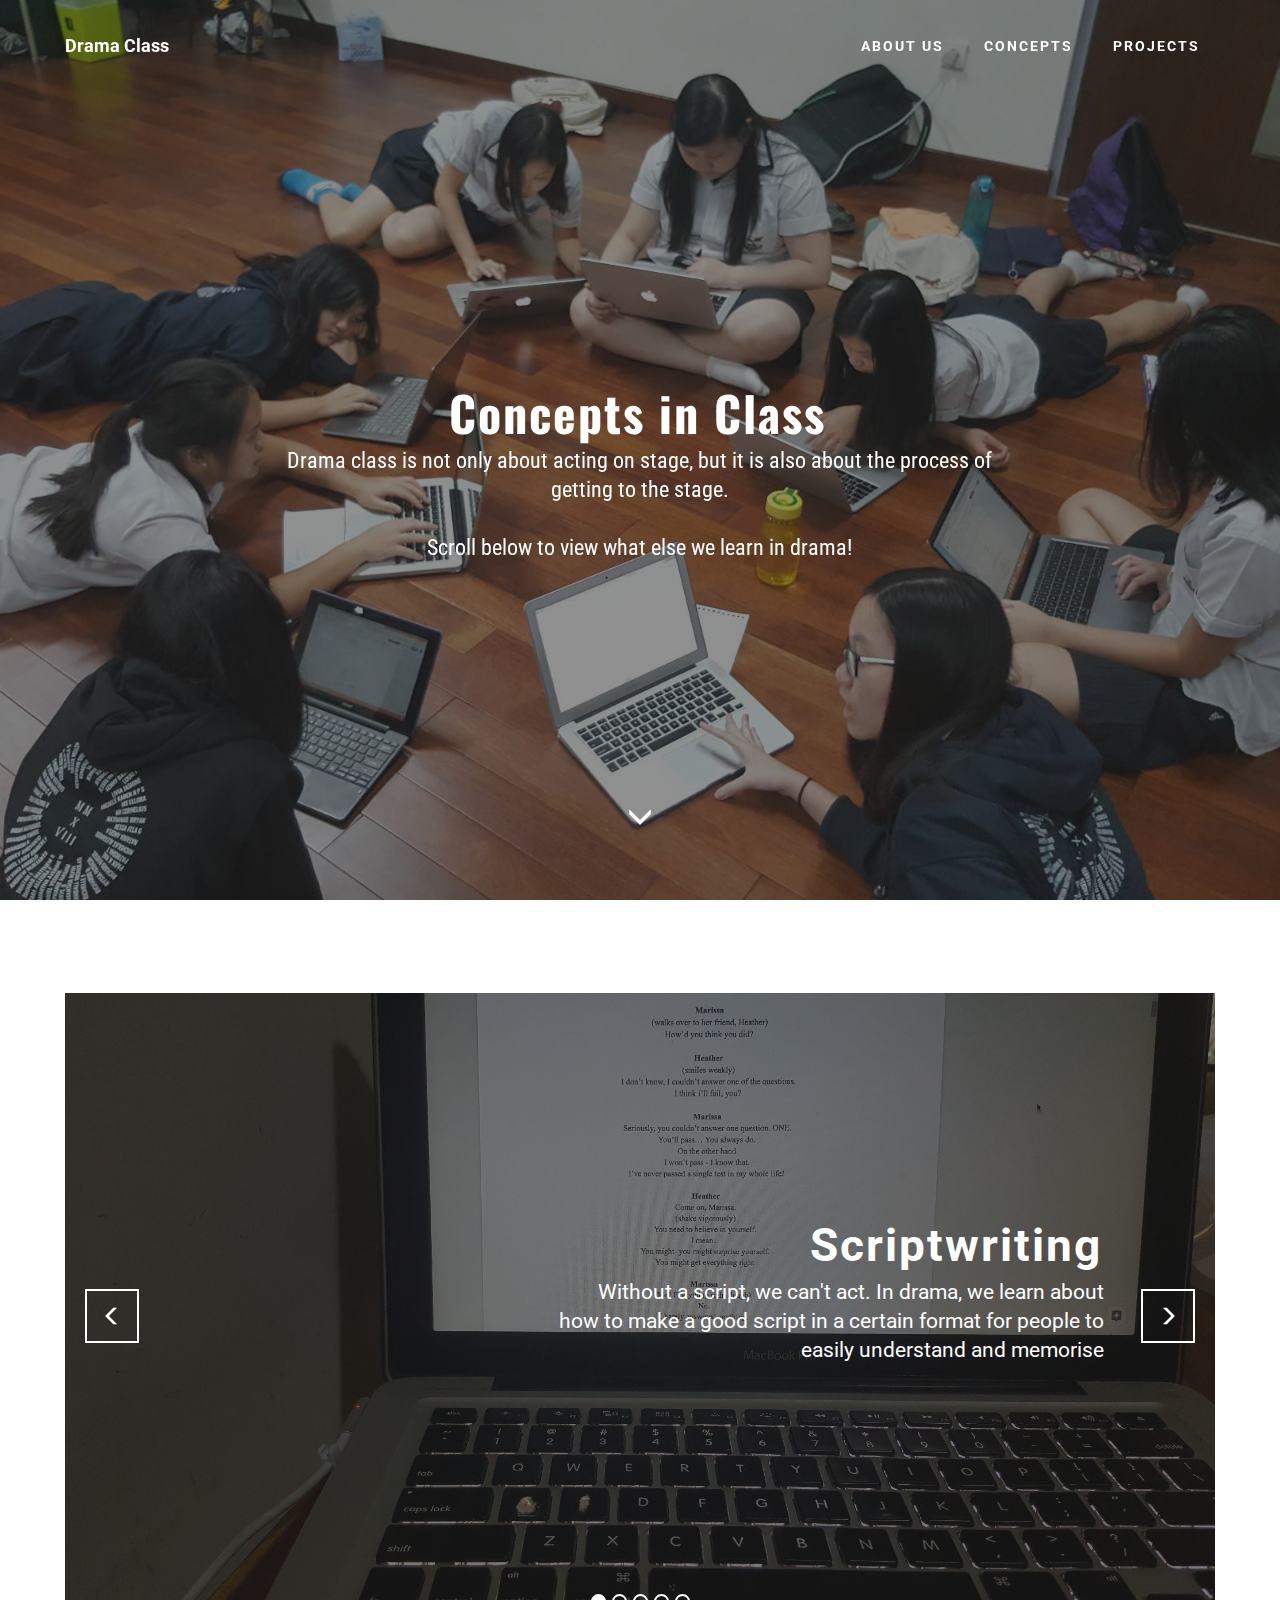
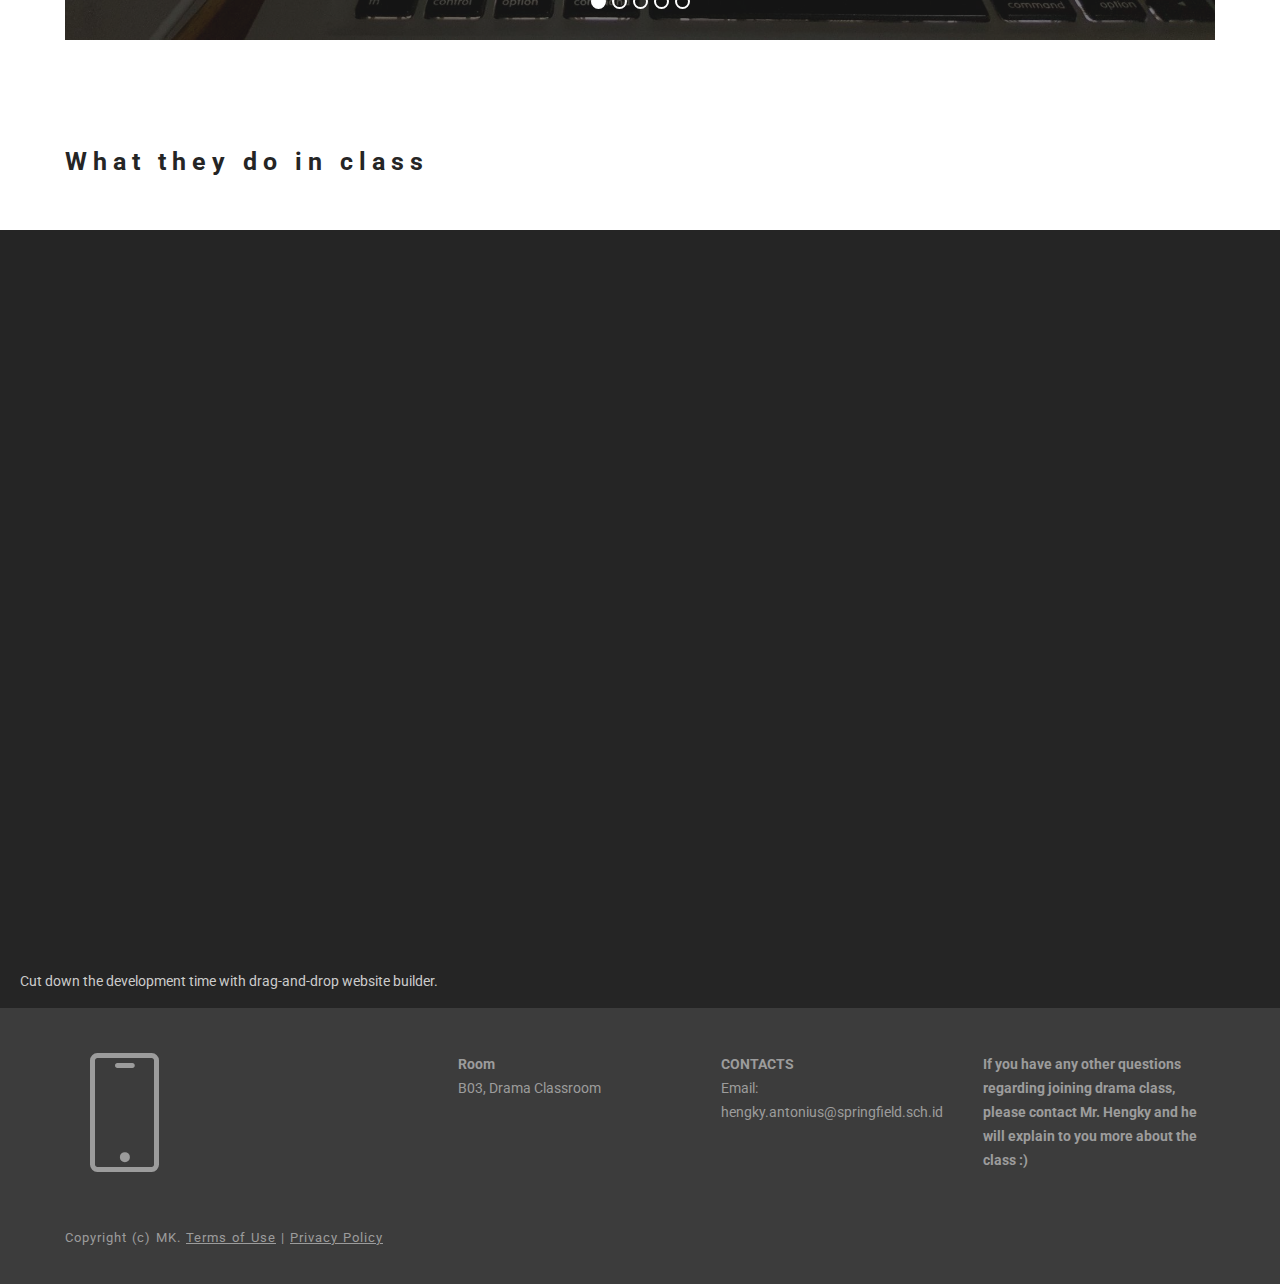
==== commit 60aa9e2c: "create github pages" ====
--- a/concepts.html
+++ b/concepts.html
@@ -22,7 +22,7 @@
   
 </head>
 <body>
-<section id="dropdown-menu-7" data-rv-view="21">
+<section id="dropdown-menu-7" data-rv-view="167">
 
     <nav class="navbar navbar-dropdown transparent navbar-fixed-top bg-color">
 
@@ -45,8 +45,8 @@
 
 </section>
 
-<section class="engine"><a href="https://mobirise.co/d">free web software</a></section><section class="mbr-box mbr-section mbr-section--relative mbr-section--fixed-size mbr-section--full-height mbr-section--bg-adapted mbr-parallax-background mbr-after-navbar" id="header4-r" data-rv-view="23" style="background-image: url(assets/images/20180405-112020-2000x1125.jpg);">
-    <div class="mbr-box__magnet mbr-box__magnet--sm-padding mbr-box__magnet--center-center">
+<section class="engine"><a href="https://mobirise.co/i">build your own website</a></section><section class="mbr-box mbr-section mbr-section--relative mbr-section--fixed-size mbr-section--full-height mbr-section--bg-adapted mbr-parallax-background" id="header4-r" data-rv-view="169" style="background-image: url(assets/images/20180405-112020-2000x1125.jpg);">
+    <div class="mbr-box__magnet mbr-box__magnet--sm-padding mbr-box__magnet--center-center mbr-after-navbar">
         <div class="mbr-overlay" style="opacity: 0.5; background-color: rgb(34, 34, 34);"></div>
         <div class="mbr-box__container mbr-section__container container">
             <div class="mbr-box mbr-box--stretched"><div class="mbr-box__magnet mbr-box__magnet--center-center">
@@ -67,11 +67,11 @@
     </div>
 </section>
 
-<section class="mbr-slider mbr-section mbr-section--no-padding carousel slide" data-ride="carousel" data-wrap="true" data-interval="5000" id="slider-1f" data-rv-view="26" style="background-color: rgb(255, 255, 255);">
+<section class="mbr-slider mbr-section mbr-section--no-padding carousel slide" data-ride="carousel" data-wrap="true" data-interval="5000" id="slider-1f" data-rv-view="172" style="background-color: rgb(255, 255, 255);">
     <div class="mbr-section__container boxed-slider container" style="padding-top: 93px; padding-bottom: 93px;">
         <div>
             <ol class="carousel-indicators">
-                <li data-app-prevent-settings="" data-target="#slider-1f" class="active" data-slide-to="0"></li><li data-app-prevent-settings="" data-target="#slider-1f" data-slide-to="1"></li><li data-app-prevent-settings="" data-target="#slider-1f" data-slide-to="2"></li><li data-app-prevent-settings="" data-target="#slider-1f" data-slide-to="3"></li><li data-app-prevent-settings="" data-target="#slider-1f" data-slide-to="4"></li>
+                <li data-app-prevent-settings="" data-target="#slider-1f" data-slide-to="0" class="active"></li><li data-app-prevent-settings="" data-target="#slider-1f" data-slide-to="1"></li><li data-app-prevent-settings="" data-target="#slider-1f" data-slide-to="2"></li><li data-app-prevent-settings="" data-target="#slider-1f" data-slide-to="3"></li><li data-app-prevent-settings="" data-target="#slider-1f" class="" data-slide-to="4"></li>
             </ol>
             <div class="carousel-inner" role="listbox">
                 <div class="mbr-box mbr-section mbr-section--relative mbr-section--fixed-size mbr-section--bg-adapted item dark center active">
@@ -103,7 +103,7 @@
                                 <div class="mbr-hero">
                                     <h1 class="mbr-hero__text">Directing</h1>
 
-                                    <p class="mbr-hero__subtext">On drama class, we also learn how to direct a performance, even if the person might not even be from drama class.</p>
+                                    <p class="mbr-hero__subtext">On drama class, we also learn how to direct a performance, even if the person might not even be from drama class.<br><br>(A drama member directing students on a grade performance)</p>
                                 </div>
                                 
                                 </div>
@@ -121,7 +121,7 @@
                                 <div class="mbr-hero">
                                     <h1 class="mbr-hero__text">Acting</h1>
 
-                                    <p class="mbr-hero__subtext">Whenever you hear drama its equivalent to acting and yes that is a part of drama class. In drama class you learn concepts related to acting such as blocking</p>
+                                    <p class="mbr-hero__subtext">Whenever you hear drama its equivalent to acting and yes that is a part of drama class. In drama class you learn concepts related to acting such as blocking<br></p>
                                 </div>
                                 
                                 </div>
@@ -139,7 +139,7 @@
                                 <div class="mbr-hero">
                                     <h1 class="mbr-hero__text">Backstage</h1>
 
-                                    <p class="mbr-hero__subtext">In drama, we learn backstage work such as tech, props and also costumes. Those little details really help in making the performance better</p>
+                                    <p class="mbr-hero__subtext">In drama, we learn backstage work such as tech, props and also costumes. Those little details really help in making the performance better<br><br>(Non-drama students learning from drama student)</p>
                                 </div>
                                 
                                 </div>
@@ -157,7 +157,7 @@
                                 <div class="mbr-hero">
                                     <h1 class="mbr-hero__text">Budgeting</h1>
 
-                                    <p class="mbr-hero__subtext">To make a performance we need a budget. This is why drama students also learn how to fundraise and effectively allocate costs for the best performance&nbsp;</p>
+                                    <p class="mbr-hero__subtext">To make a performance we need a budget. This is why drama students also learn how to fundraise and effectively allocate costs for the best performance<br><br>(Drama students picking up clothes for fundraising)&nbsp;</p>
                                 </div>
                                 
                                 </div>
@@ -179,7 +179,39 @@
     </div>
 </section>
 
-<section class="mbr-section mbr-section--relative mbr-section--fixed-size" id="contacts1-g" data-rv-view="38" style="background-color: rgb(60, 60, 60);">
+<section class="mbr-section mbr-section--relative mbr-section--short-paddings" id="msg-box2-1v" data-rv-view="190" style="background-color: rgb(255, 255, 255);">
+
+    
+
+    <div class="mbr-section__container mbr-section__container--isolated container" style="padding-top: 20px; padding-bottom: 60px;">
+        <div class="row">
+            <div class="mbr-box mbr-box--fixed mbr-box--adapted">
+                <div class="mbr-box__magnet mbr-box__magnet--top-left mbr-section__left col-sm-8">
+                    <div class="mbr-section__container">
+                        <div class="mbr-header mbr-header--auto-align mbr-header--wysiwyg">
+                            <h3 class="mbr-header__text">What they do in class</h3>
+                        </div>
+                    </div>
+                    
+                </div>
+                <div class="mbr-box__magnet mbr-box__magnet--top-left mbr-section__right col-sm-4">
+                    
+                </div>
+            </div>
+        </div>
+    </div>
+
+</section>
+
+<figure class="mbr-figure mbr-figure--wysiwyg mbr-figure--full-width mbr-figure--caption-outside-bottom" id="video1-1u" data-rv-view="193" style="background-color: rgb(37, 37, 37);">
+    
+    <div><iframe class="mbr-embedded-video" src="https://www.youtube.com/embed/sOSTC6FM6Bw?rel=0&amp;amp;showinfo=0&amp;autoplay=0&amp;loop=0" width="1280" height="720" frameborder="0" allowfullscreen></iframe></div>
+    <figcaption class="mbr-figure__caption mbr-figure__caption--std-grid">
+        <small class="mbr-figure__caption-small">Cut down the development time with drag-and-drop website builder.</small>
+    </figcaption>
+</figure>
+
+<section class="mbr-section mbr-section--relative mbr-section--fixed-size" id="contacts1-g" data-rv-view="195" style="background-color: rgb(60, 60, 60);">
     
     <div class="mbr-section__container container">
         <div class="mbr-contacts mbr-contacts--wysiwyg row" style="padding-top: 45px; padding-bottom: 30px;">
@@ -201,7 +233,7 @@
     </div>
 </section>
 
-<footer class="mbr-section mbr-section--relative mbr-section--fixed-size" id="footer1-h" data-rv-view="40" style="background-color: rgb(60, 60, 60);">
+<footer class="mbr-section mbr-section--relative mbr-section--fixed-size" id="footer1-h" data-rv-view="197" style="background-color: rgb(60, 60, 60);">
     
     <div class="mbr-section__container container">
         <div class="mbr-footer mbr-footer--wysiwyg row" style="padding-top: 24.6px; padding-bottom: 36.9px;">
--- a/assets/mobirise/css/mbr-additional.css
+++ b/assets/mobirise/css/mbr-additional.css
@@ -113,6 +113,15 @@
   font-size: 22px;
   font-family: 'Roboto Condensed', sans-serif;
 }
+#slider-1f P {
+  color: #ffffff;
+}
+#msg-box2-1v .mbr-header .mbr-header__text {
+  color: #252525;
+}
+#msg-box2-1v .mbr-article {
+  color: #252525;
+}
 
 
 #dropdown-menu-7 .hide-buttons [data-button] {
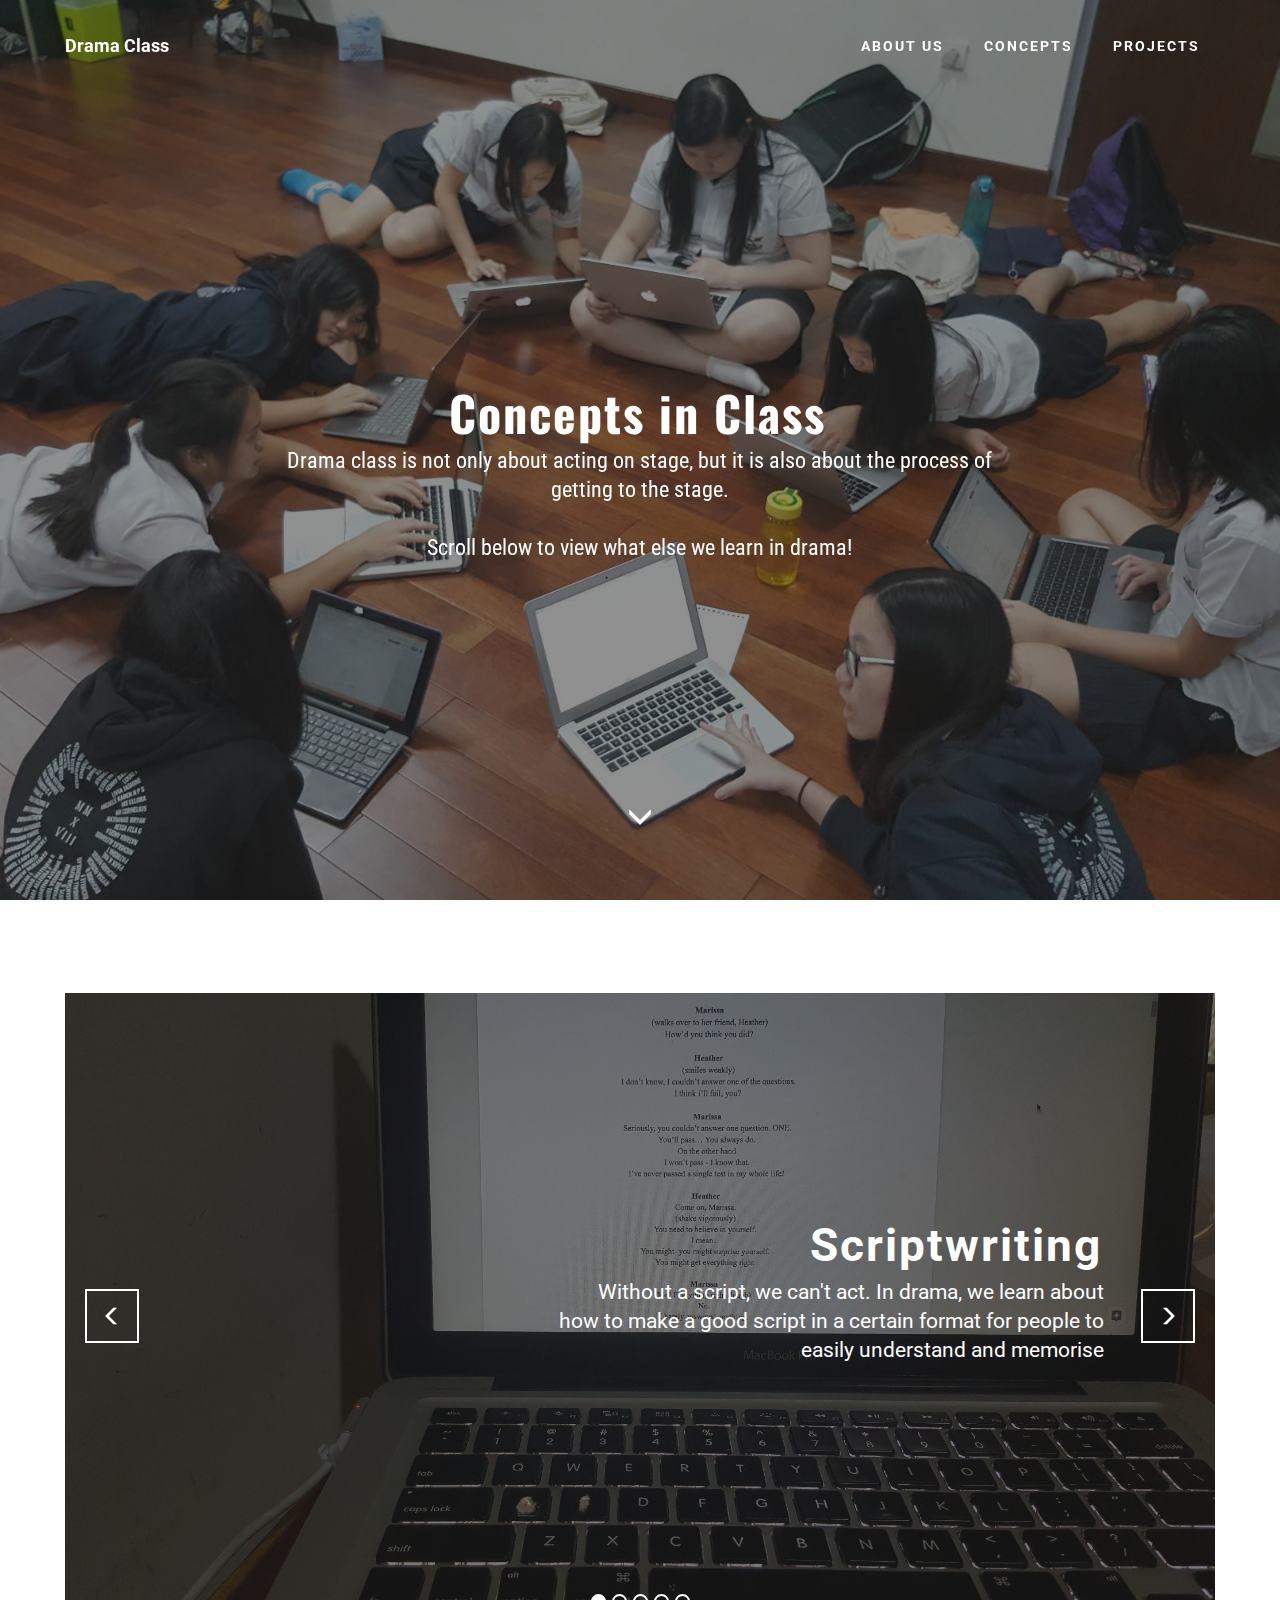
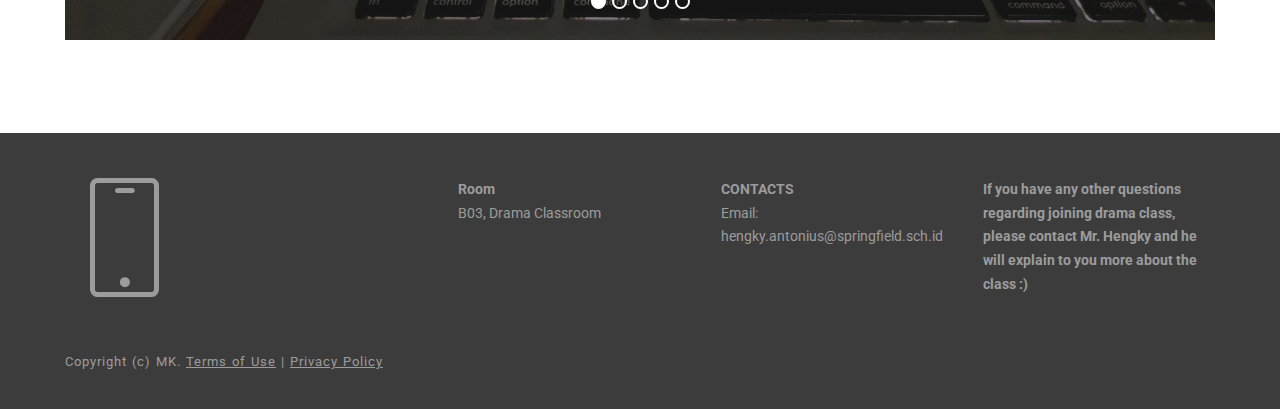
==== commit 2f6c462d: "create github pages" ====
--- a/concepts.html
+++ b/concepts.html
@@ -45,7 +45,7 @@
 
 </section>
 
-<section class="engine"><a href="https://mobirise.co/i">build your own website</a></section><section class="mbr-box mbr-section mbr-section--relative mbr-section--fixed-size mbr-section--full-height mbr-section--bg-adapted mbr-parallax-background" id="header4-r" data-rv-view="169" style="background-image: url(assets/images/20180405-112020-2000x1125.jpg);">
+<section class="engine"><a href="https://mobirise.co/e">web maker software</a></section><section class="mbr-box mbr-section mbr-section--relative mbr-section--fixed-size mbr-section--full-height mbr-section--bg-adapted mbr-parallax-background" id="header4-r" data-rv-view="169" style="background-image: url(assets/images/20180405-112020-2000x1125.jpg);">
     <div class="mbr-box__magnet mbr-box__magnet--sm-padding mbr-box__magnet--center-center mbr-after-navbar">
         <div class="mbr-overlay" style="opacity: 0.5; background-color: rgb(34, 34, 34);"></div>
         <div class="mbr-box__container mbr-section__container container">
@@ -179,38 +179,6 @@
     </div>
 </section>
 
-<section class="mbr-section mbr-section--relative mbr-section--short-paddings" id="msg-box2-1v" data-rv-view="190" style="background-color: rgb(255, 255, 255);">
-
-    
-
-    <div class="mbr-section__container mbr-section__container--isolated container" style="padding-top: 20px; padding-bottom: 60px;">
-        <div class="row">
-            <div class="mbr-box mbr-box--fixed mbr-box--adapted">
-                <div class="mbr-box__magnet mbr-box__magnet--top-left mbr-section__left col-sm-8">
-                    <div class="mbr-section__container">
-                        <div class="mbr-header mbr-header--auto-align mbr-header--wysiwyg">
-                            <h3 class="mbr-header__text">What they do in class</h3>
-                        </div>
-                    </div>
-                    
-                </div>
-                <div class="mbr-box__magnet mbr-box__magnet--top-left mbr-section__right col-sm-4">
-                    
-                </div>
-            </div>
-        </div>
-    </div>
-
-</section>
-
-<figure class="mbr-figure mbr-figure--wysiwyg mbr-figure--full-width mbr-figure--caption-outside-bottom" id="video1-1u" data-rv-view="193" style="background-color: rgb(37, 37, 37);">
-    
-    <div><iframe class="mbr-embedded-video" src="https://www.youtube.com/embed/sOSTC6FM6Bw?rel=0&amp;amp;showinfo=0&amp;autoplay=0&amp;loop=0" width="1280" height="720" frameborder="0" allowfullscreen></iframe></div>
-    <figcaption class="mbr-figure__caption mbr-figure__caption--std-grid">
-        <small class="mbr-figure__caption-small">Cut down the development time with drag-and-drop website builder.</small>
-    </figcaption>
-</figure>
-
 <section class="mbr-section mbr-section--relative mbr-section--fixed-size" id="contacts1-g" data-rv-view="195" style="background-color: rgb(60, 60, 60);">
     
     <div class="mbr-section__container container">
--- a/assets/mobirise/css/mbr-additional.css
+++ b/assets/mobirise/css/mbr-additional.css
@@ -116,12 +116,6 @@
 #slider-1f P {
   color: #ffffff;
 }
-#msg-box2-1v .mbr-header .mbr-header__text {
-  color: #252525;
-}
-#msg-box2-1v .mbr-article {
-  color: #252525;
-}
 
 
 #dropdown-menu-7 .hide-buttons [data-button] {
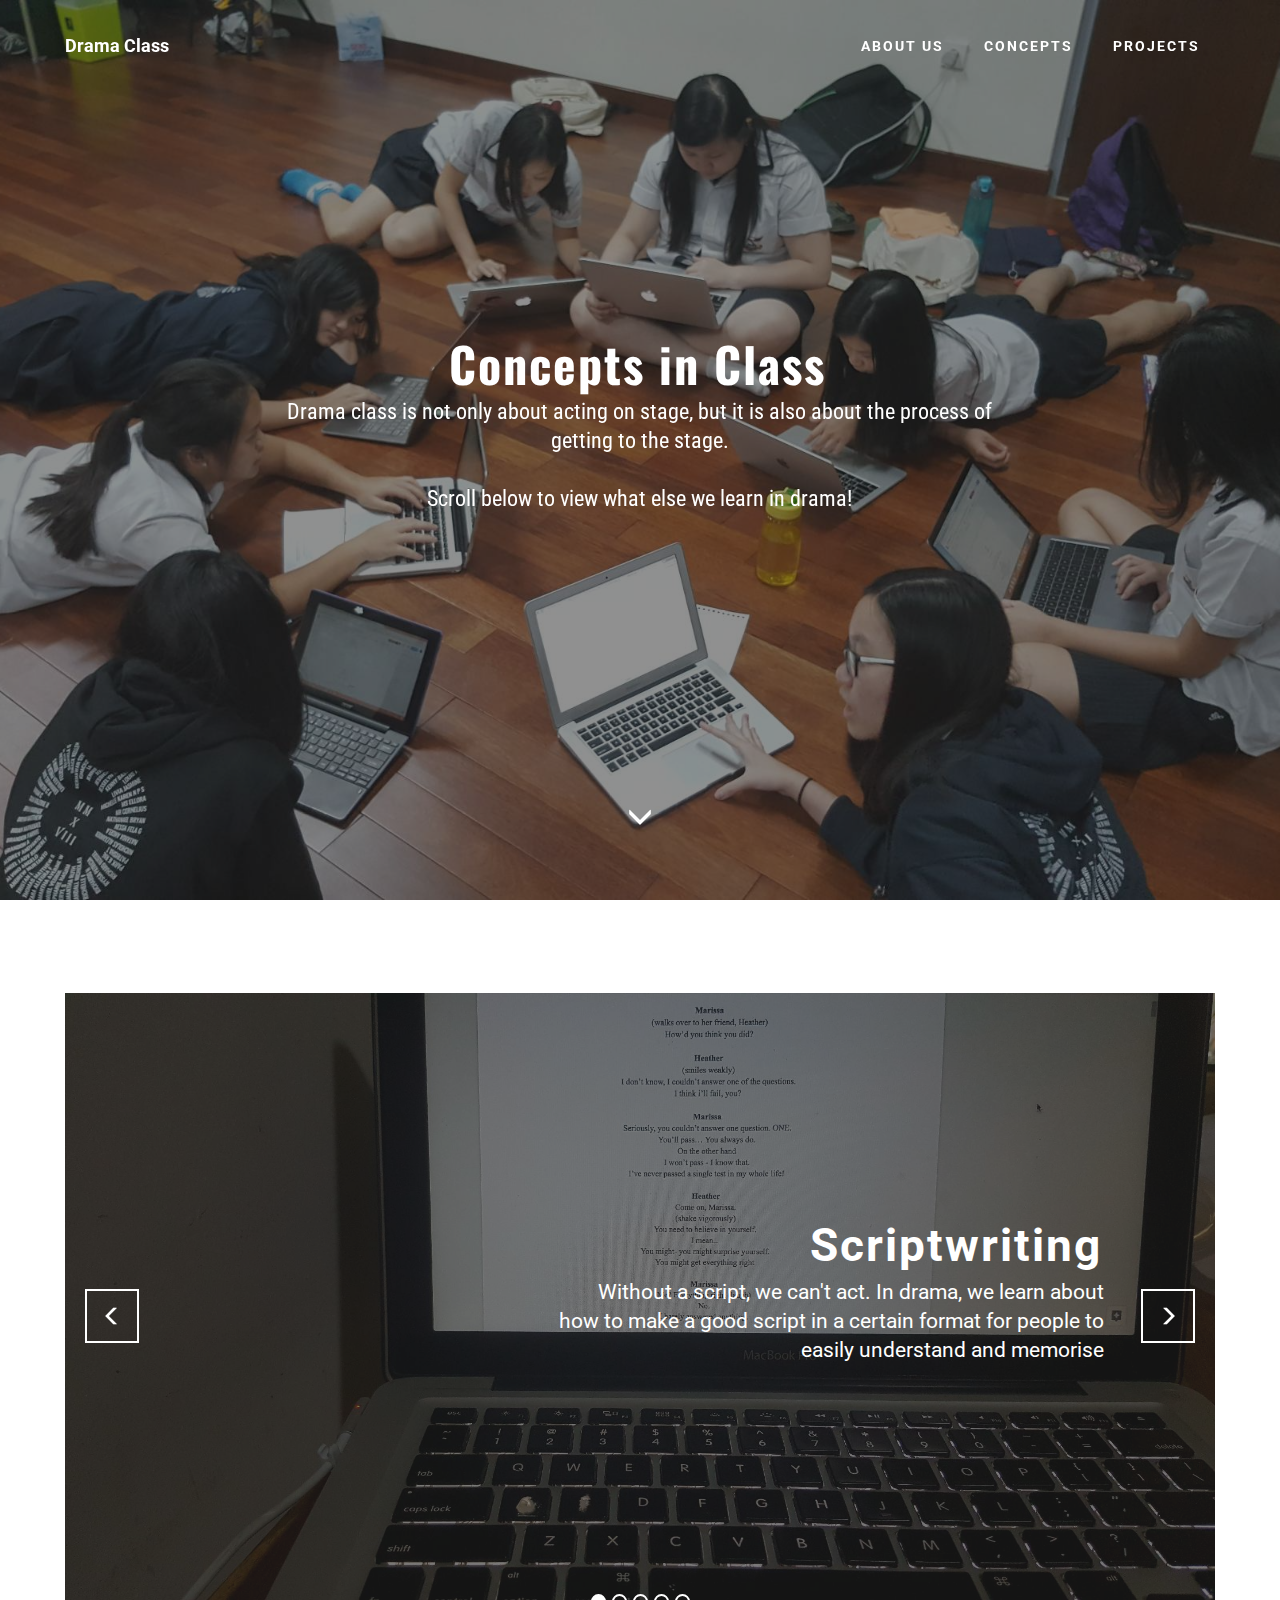
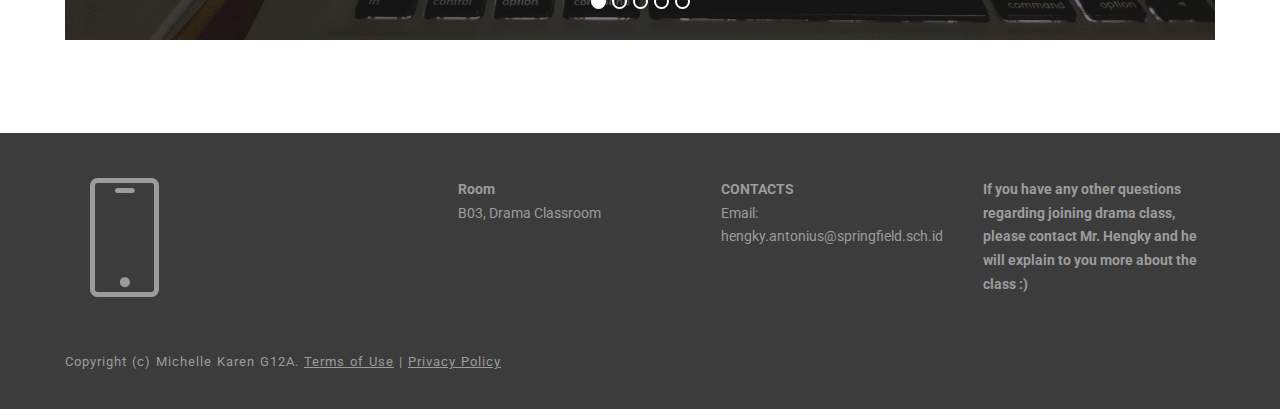
==== commit a3be54c1: "create github pages" ====
--- a/concepts.html
+++ b/concepts.html
@@ -45,8 +45,8 @@
 
 </section>
 
-<section class="engine"><a href="https://mobirise.co/e">web maker software</a></section><section class="mbr-box mbr-section mbr-section--relative mbr-section--fixed-size mbr-section--full-height mbr-section--bg-adapted mbr-parallax-background" id="header4-r" data-rv-view="169" style="background-image: url(assets/images/20180405-112020-2000x1125.jpg);">
-    <div class="mbr-box__magnet mbr-box__magnet--sm-padding mbr-box__magnet--center-center mbr-after-navbar">
+<section class="engine"><a href="https://mobirise.co/h">make a website</a></section><section class="mbr-box mbr-section mbr-section--relative mbr-section--fixed-size mbr-section--full-height mbr-section--bg-adapted mbr-parallax-background mbr-after-navbar" id="header4-r" data-rv-view="169" style="background-image: url(assets/images/20180405-112020-2000x1125.jpg);">
+    <div class="mbr-box__magnet mbr-box__magnet--sm-padding mbr-box__magnet--center-center">
         <div class="mbr-overlay" style="opacity: 0.5; background-color: rgb(34, 34, 34);"></div>
         <div class="mbr-box__container mbr-section__container container">
             <div class="mbr-box mbr-box--stretched"><div class="mbr-box__magnet mbr-box__magnet--center-center">
@@ -206,7 +206,7 @@
     <div class="mbr-section__container container">
         <div class="mbr-footer mbr-footer--wysiwyg row" style="padding-top: 24.6px; padding-bottom: 36.9px;">
             <div class="col-sm-12">
-                <p class="mbr-footer__copyright">Copyright (c) MK. <a class="mbr-footer__link text-gray" href="https://mobirise.com/">Terms of Use</a>  | <a class="mbr-footer__link text-gray" href="https://mobirise.com/">Privacy Policy</a></p>
+                <p class="mbr-footer__copyright">Copyright (c) Michelle Karen G12A. <a class="mbr-footer__link text-gray" href="https://mobirise.com/">Terms of Use</a>  | <a class="mbr-footer__link text-gray" href="https://mobirise.com/">Privacy Policy</a></p>
             </div>
         </div>
     </div>
